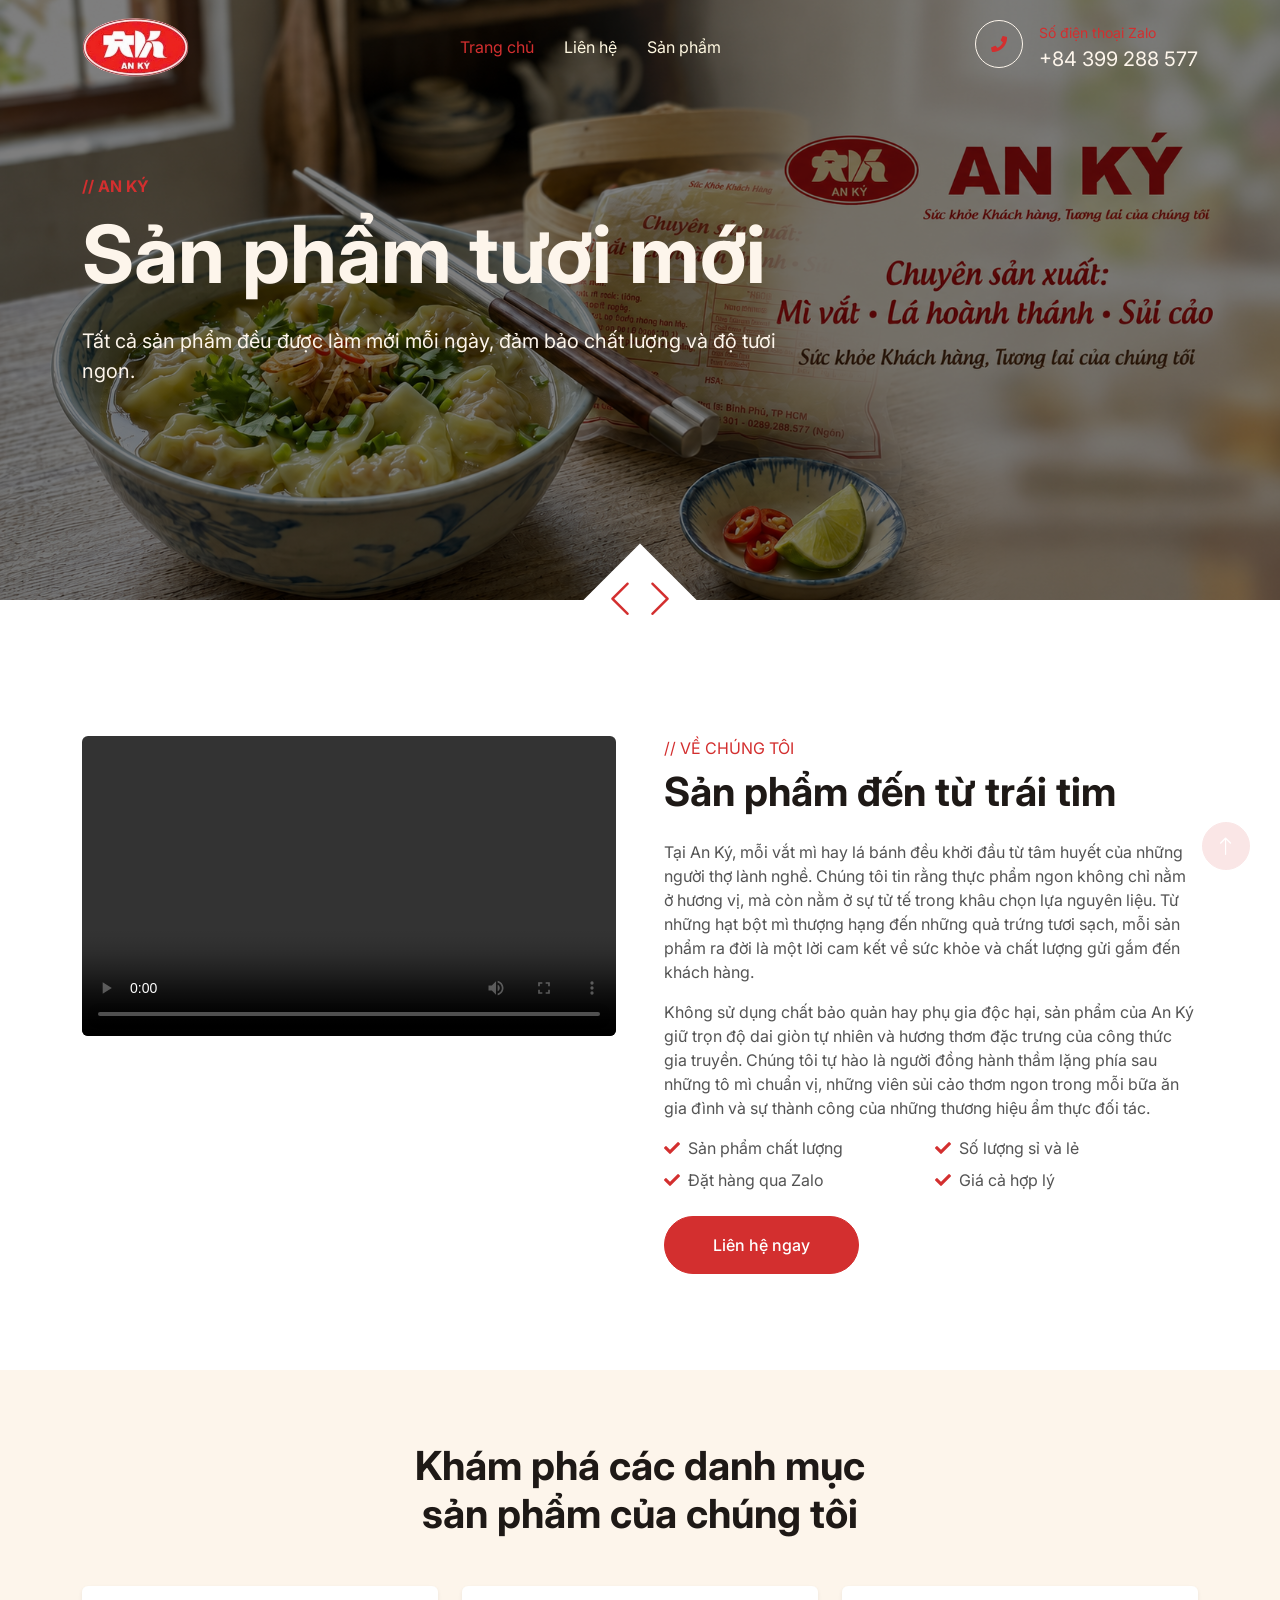
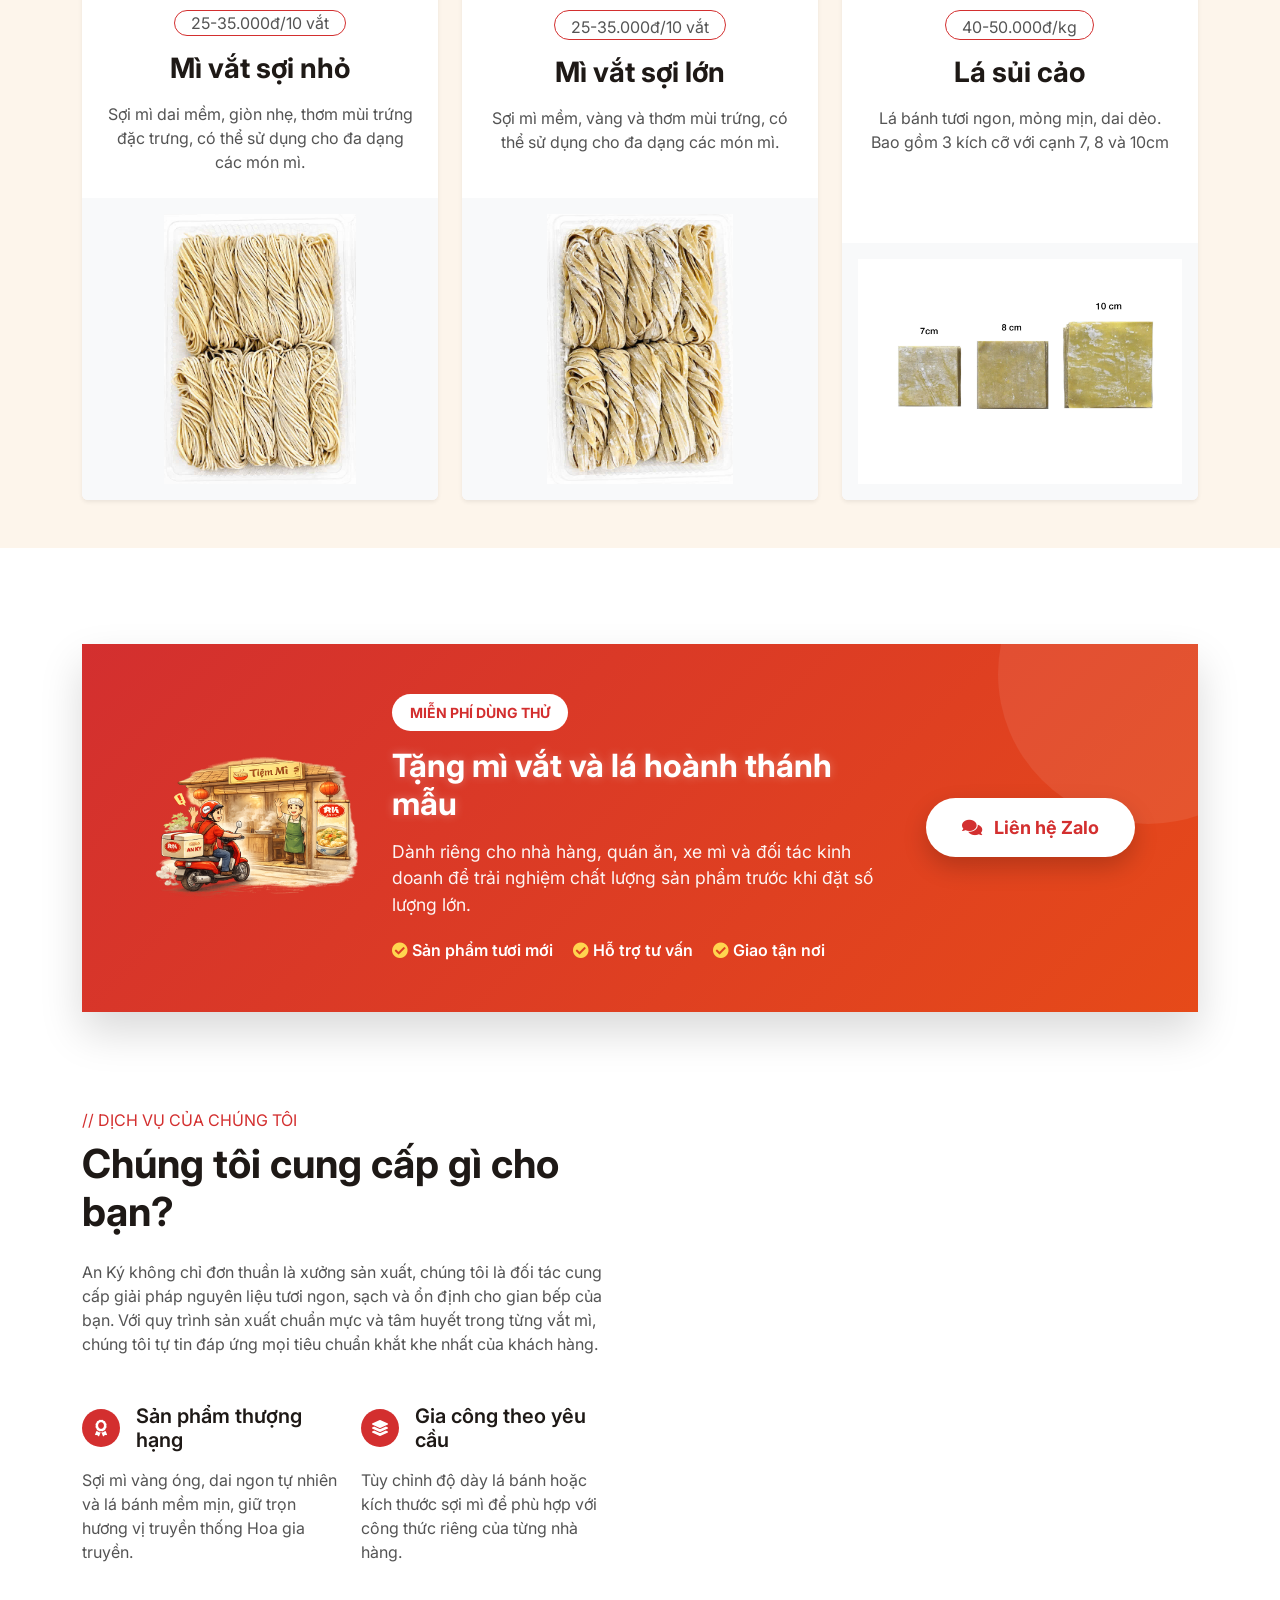
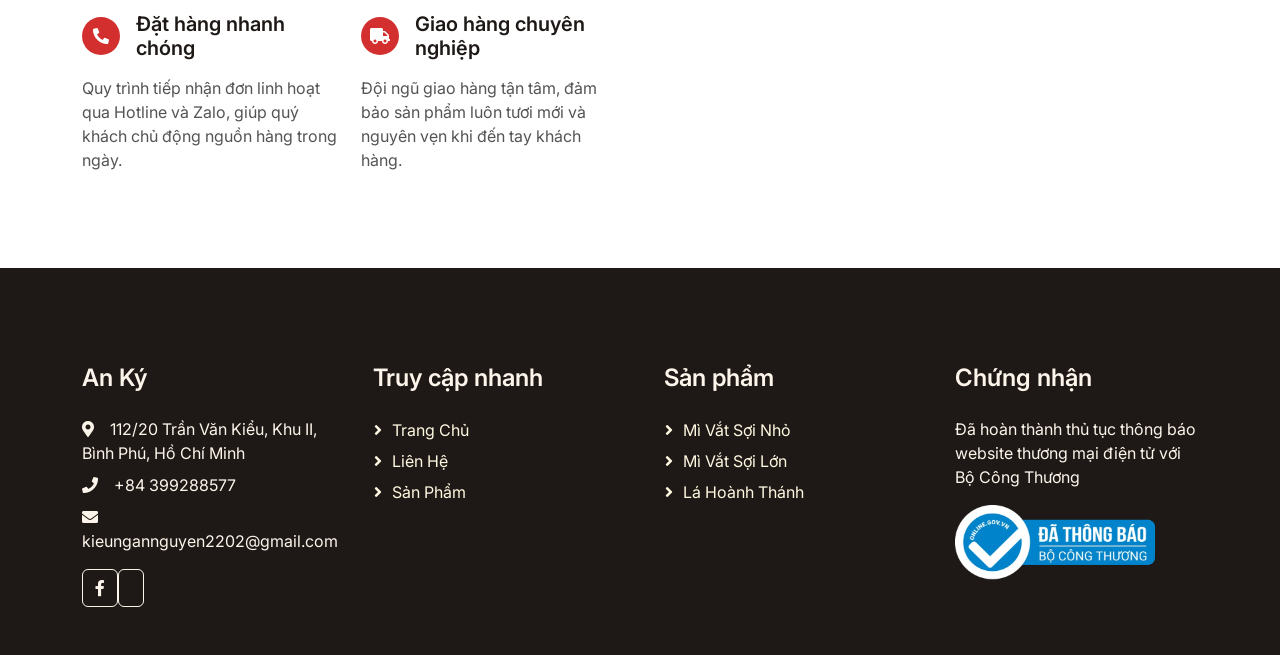
==== index.html @ c3534030 "Change products imgs, add shipping video" ====
<!DOCTYPE html>
<html lang="en">

<head>
    <meta charset="utf-8">
    <title> Mì tươi An Ký</title>
    <meta http-equiv="Cache-Control" content="no-cache, no-store, must-revalidate" />
    <meta http-equiv="Pragma" content="no-cache" />
    <meta http-equiv="Expires" content="0" />
    <meta content="width=device-width, initial-scale=1.0" name="viewport">
    <meta content="mì vắt, hoành thánh, sủi cảo, An Ký" name="keywords">
    <meta content="An Ký chuyên sản xuất mì vắt và vỏ bánh truyền thống chất lượng" name="description">
    <link rel="icon" type="image/png" href="img/brand_logo.png">
    <link href="img/favicon.ico" rel="icon">

    <link rel="preconnect" href="https://fonts.googleapis.com">
    <link rel="preconnect" href="https://fonts.gstatic.com" crossorigin>
    <link href="https://fonts.googleapis.com/css2?family=Inter:wght@300;400;500;600;700;800&display=swap" rel="stylesheet">

    <link href="https://cdnjs.cloudflare.com/ajax/libs/font-awesome/5.10.0/css/all.min.css" rel="stylesheet">
    <link href="https://cdn.jsdelivr.net/npm/bootstrap-icons@1.4.1/font/bootstrap-icons.css" rel="stylesheet">

    <link href="lib/animate/animate.min.css" rel="stylesheet">
    <link href="lib/owlcarousel/assets/owl.carousel.min.css" rel="stylesheet">

    <link href="css/bootstrap.min.css" rel="stylesheet">

    <link href="css/style.css" rel="stylesheet">

    <script src="lib/easing/easing.min.js"></script>
    <script src="lib/wow/wow.min.js"></script>
    <script src="lib/owlcarousel/owl.carousel.min.js"></script>
    <script src="lib/counterup/counterup.min.js"></script>
    <script src="lib/counterup/waypoints.min.js"></script>
    <script src="js/main.js"></script>
</head>



<body>
    <!-- Spinner Start -->
    <div id="spinner" class="show bg-white position-fixed translate-middle w-100 vh-100 top-50 start-50 d-flex align-items-center justify-content-center">
        <div class="spinner-grow text-primary" role="status"></div>
    </div>
    <!-- Spinner End -->


    <!-- Navbar Start -->
    <nav class="navbar navbar-expand-lg navbar-dark fixed-top py-lg-0 px-lg-5 wow fadeIn" data-wow-delay="0.1s">
        <div class="container">
            <a href="index.html" class="navbar-brand ms-4 ms-lg-0">
                <img src="img/brand_logo.png" alt="An Ký" height="60">
            </a>
            <button type="button" class="navbar-toggler me-4" data-bs-toggle="collapse" data-bs-target="#navbarCollapse">
                <span class="navbar-toggler-icon"></span>
            </button>
            <div class="collapse navbar-collapse" id="navbarCollapse">
                <div class="navbar-nav mx-auto p-4 p-lg-0">
                    <a href="index.html" class="nav-item nav-link active">Trang chủ</a>
                    <a href="about.html" class="nav-item nav-link">Liên hệ</a>
                    <a href="product.html" class="nav-item nav-link">Sản phẩm</a>
                </div>
                <div class=" d-none d-lg-flex">
                    <div class="flex-shrink-0 btn-lg-square border border-light rounded-circle">
                        <i class="fa fa-phone text-primary"></i>
                    </div>
                    <div class="ps-3">
                        <small class="text-primary mb-0">Số điện thoại Zalo</small>
                        <p class="text-light fs-5 mb-0">+84 399 288 577</p>
                    </div>
                </div>
            </div>
        </div>
    </nav>
    <!-- Navbar End -->


    <!-- Carousel Start -->
    <div class="container-fluid p-0 pb-5 wow fadeIn" data-wow-delay="0.1s">
        <div class="owl-carousel header-carousel position-relative">
            <div class="owl-carousel-item position-relative">
                <img class="img-fluid" src="img/banner_0.png" alt="">
                <div class="owl-carousel-inner">
                    <div class="container">
                        <div class="row justify-content-start">
                            <div class="col-lg-8">
                                <p class="text-primary text-uppercase fw-bold mb-2">// An Ký</p>
                                <h1 class="display-1 text-light mb-4 animated slideInDown">Sản phẩm tươi mới</h1>
                                <p class="text-light fs-5 mb-4 pb-3">Tất cả sản phẩm đều được làm mới mỗi ngày, đảm bảo chất lượng và độ tươi ngon.</p>
                            </div>
                        </div>
                    </div>
                </div>
            </div>
            <div class="owl-carousel-item position-relative">
                <img class="img-fluid" src="img/banner_1.png" alt="">
                <div class="owl-carousel-inner">
                    <div class="container">
                        <div class="row justify-content-start">
                            <div class="col-lg-8">
                                <p class="text-primary text-uppercase fw-bold mb-2">// An Ký</p>
                                <h1 class="display-1 text-light mb-4 animated slideInDown">Chất lượng đảm bảo</h1>
                                <p class="text-light fs-5 mb-4 pb-3">Từng nguyên liệu được chọn lọc thủ công, có nguồn gốc rõ ràng và đảm bảo an toàn vệ sinh.</p>
                            </div>
                        </div>
                    </div>
                </div>
            </div>
            <div class="owl-carousel-item position-relative">
                <img class="img-fluid" src="img/dumpling_3.png" alt="">
                <div class="owl-carousel-inner">
                    <div class="container">
                        <div class="row justify-content-start">
                            <div class="col-lg-8">
                                <p class="text-primary text-uppercase fw-bold mb-2">// An Ký</p>
                                <h1 class="display-1 text-light mb-4 animated slideInDown">Thành phẩm ngon</h1>
                                <p class="text-light fs-5 mb-4 pb-3">Lá hoành thánh mỏng mịn, sợi mì dai dẻo, thích hợp cho các món dimsum và đa dạng các món ăn khác.</p>
                            </div>
                        </div>
                    </div>
                </div>
            </div>

        </div>
    </div>
    <!-- Carousel End -->

    <!-- About Start -->
    <div class="container-xxl py-5">
        <div class="container">
            <div class="row g-5">
                <div class="col-lg-6 wow fadeInUp" data-wow-delay="0.1s">
                    <div class="position-relative w-100 text-center">
                        <video id="aboutVideo" class="rounded w-100" controls autoplay loop playsinline>
                            <source src="img/Final AnKy.mp4" type="video/mp4">
                            Trình duyệt của bạn không hỗ trợ video.
                        </video>
                    </div>
                </div>

                <div class="col-lg-6 wow fadeInUp " data-wow-delay="0.5s ">
                    <div class="h-100 ">
                        <p class="text-primary text-uppercase mb-2 ">// Về chúng tôi</p>
                        <h1 class="display-6 mb-4 ">Sản phẩm đến từ trái tim</h1>
                        <p>Tại An Ký, mỗi vắt mì hay lá bánh đều khởi đầu từ tâm huyết của những người thợ lành nghề. Chúng tôi tin rằng thực phẩm ngon không chỉ nằm ở hương vị, mà còn nằm ở sự tử tế trong khâu chọn lựa nguyên liệu. Từ những hạt bột mì thượng
                            hạng đến những quả trứng tươi sạch, mỗi sản phẩm ra đời là một lời cam kết về sức khỏe và chất lượng gửi gắm đến khách hàng.</p>

                        <p>Không sử dụng chất bảo quản hay phụ gia độc hại, sản phẩm của An Ký giữ trọn độ dai giòn tự nhiên và hương thơm đặc trưng của công thức gia truyền. Chúng tôi tự hào là người đồng hành thầm lặng phía sau những tô mì chuẩn vị, những
                            viên sủi cảo thơm ngon trong mỗi bữa ăn gia đình và sự thành công của những thương hiệu ẩm thực đối tác.</p>

                        <div class="row g-2 mb-4 ">
                            <div class="col-sm-6 ">
                                <i class="fa fa-check text-primary me-2 "></i>Sản phẩm chất lượng
                            </div>
                            <div class="col-sm-6 ">
                                <i class="fa fa-check text-primary me-2 "></i>Số lượng sỉ và lẻ
                            </div>
                            <div class="col-sm-6 ">
                                <i class="fa fa-check text-primary me-2 "></i>Đặt hàng qua Zalo
                            </div>
                            <div class="col-sm-6 ">
                                <i class="fa fa-check text-primary me-2 "></i>Giá cả hợp lý
                            </div>
                        </div>

                        <a class="btn btn-primary rounded-pill py-3 px-5 " href="about.html">Liên hệ ngay</a>
                    </div>
                </div>
            </div>
        </div>
    </div>
    <!-- About End -->

    <!-- Product Start -->
    <div class="container-xxl bg-light my-5 py-5 pt-0 ">
        <div class="container ">
            <div class="text-center mx-auto mb-5 wow fadeInUp " data-wow-delay="0.1s " style="max-width: 500px; ">
                <br><br><br>
                <h1 class="display-6 mb-4 ">Khám phá các danh mục sản phẩm của chúng tôi</h1>
            </div>

            <div class="row g-4 justify-content-center ">
                <div class="col-lg-4 col-md-6 wow fadeInUp " data-wow-delay="0.1s ">
                    <div class="product-item d-flex flex-column bg-white rounded overflow-hidden h-100 shadow-sm ">
                        <div class="text-center p-4 ">
                            <div class="d-inline-block border border-primary rounded-pill px-3 mb-3 ">25-35.000đ/10 vắt</div>
                            <h3 class="mb-3 ">Mì vắt sợi nhỏ</h3>
                            <span>Sợi mì dai mềm, giòn nhẹ, thơm mùi trứng đặc trưng, có thể sử dụng cho đa dạng các món mì.</span>
                        </div>
                        <div class="position-relative mt-auto ">
                            <img class="img-fluid " src="img/noodle_4.png" alt="Mì vắt sợi nhỏ An Kỳ ">
                            <div class="product-overlay ">
                                <a class="btn btn-lg-square btn-outline-light rounded-circle " href="#" data-bs-toggle="modal" data-bs-target="#productModal0"><i class="fa fa-eye text-primary"></i></a>
                            </div>
                        </div>
                    </div>
                </div>

                <div class="col-lg-4 col-md-6 wow fadeInUp " data-wow-delay="0.3s ">
                    <div class="product-item d-flex flex-column bg-white rounded overflow-hidden h-100 shadow-sm ">
                        <div class="text-center p-4 ">
                            <div class="d-inline-block border border-primary rounded-pill pt-1 px-3 mb-3 ">25-35.000đ/10 vắt</div>
                            <h3 class="mb-3 ">Mì vắt sợi lớn</h3>
                            <span>Sợi mì mềm, vàng và thơm mùi trứng, có thể sử dụng cho đa dạng các món mì.</span>
                        </div>
                        <div class="position-relative mt-auto ">
                            <img class="img-fluid " src="img/noodle_5.png" alt="Mì vắt sợi lớn An Kỳ ">
                            <div class="product-overlay ">
                                <a class="btn btn-lg-square btn-outline-light rounded-circle " href="#" data-bs-toggle="modal" data-bs-target="#productModal1"><i class="fa fa-eye text-primary"></i></a>
                            </div>
                        </div>
                    </div>
                </div>

                <div class="col-lg-4 col-md-6 wow fadeInUp " data-wow-delay="0.5s ">
                    <div class="product-item d-flex flex-column bg-white rounded overflow-hidden h-100 shadow-sm ">
                        <div class="text-center p-4 ">
                            <div class="d-inline-block border border-primary rounded-pill pt-1 px-3 mb-3 ">40-50.000đ/kg</div>
                            <h3 class="mb-3 ">Lá sủi cảo</h3>
                            <span>Lá bánh tươi ngon, mỏng mịn, dai dẻo. Bao gồm 3 kích cỡ với cạnh 7, 8 và 10cm</span>
                        </div>
                        <div class="position-relative mt-auto ">
                            <img class="img-fluid " src="img/product_dumpling_4.jpg " alt="Lá sủi cảo An Kỳ ">
                            <div class="product-overlay ">
                                <a class="btn btn-lg-square btn-outline-light rounded-circle " href="#" data-bs-toggle="modal" data-bs-target="#productModal2"><i class="fa fa-eye text-primary"></i></a>
                            </div>
                        </div>
                    </div>
                </div>
            </div>
        </div>
    </div>
    <!-- Product End -->


    <!-- CTA Start -->
    <div class="container-xxl py-5">
        <div class="container">
            <div class="cta-section wow fadeInUp" data-wow-delay="0.1s">

                <div class="row align-items-center">

                    <div class="col-lg-3 text-center">
                        <img src="img/CTA_0.png" alt="Hoành thánh An Ký" class="cta-img">
                    </div>

                    <div class="col-lg-6 text-center text-lg-start">

                        <span class="cta-badge">
                        MIỄN PHÍ DÙNG THỬ
                    </span>

                        <h2 class="cta-title mt-3">
                            Tặng mì vắt và lá hoành thánh mẫu
                        </h2>

                        <p class="cta-text">
                            Dành riêng cho nhà hàng, quán ăn, xe mì và đối tác kinh doanh để trải nghiệm chất lượng sản phẩm trước khi đặt số lượng lớn.
                        </p>

                        <div class="cta-features">
                            <span><i class="fa fa-check-circle"></i> Sản phẩm tươi mới</span>
                            <span><i class="fa fa-check-circle"></i> Hỗ trợ tư vấn</span>
                            <span><i class="fa fa-check-circle"></i> Giao tận nơi</span>
                        </div>

                    </div>

                    <div class="col-lg-3 text-center mt-4 mt-lg-0">
                        <a href="https://zalo.me/84399288577" class="btn cta-btn">
                            <i class="fa fa-comments me-2"></i> Liên hệ Zalo
                        </a>
                    </div>

                </div>

            </div>
        </div>
    </div>
    <!-- CTA End -->


    <!-- Service Start -->
    <div class="container-xxl py-5 ">
        <div class="container ">
            <div class="row g-5 ">
                <div class="col-lg-6 wow fadeInUp " data-wow-delay="0.1s ">
                    <p class="text-primary text-uppercase mb-2 ">// Dịch vụ của chúng tôi</p>
                    <h1 class="display-6 mb-4 ">Chúng tôi cung cấp gì cho bạn?</h1>
                    <p class="mb-5 ">
                        An Ký không chỉ đơn thuần là xưởng sản xuất, chúng tôi là đối tác cung cấp giải pháp nguyên liệu tươi ngon, sạch và ổn định cho gian bếp của bạn. Với quy trình sản xuất chuẩn mực và tâm huyết trong từng vắt mì, chúng tôi tự tin đáp ứng mọi tiêu chuẩn
                        khắt khe nhất của khách hàng.
                    </p>
                    <div class="row gy-5 gx-4 ">
                        <div class="col-sm-6 wow fadeIn " data-wow-delay="0.1s ">
                            <div class="d-flex align-items-center mb-3 ">
                                <div class="flex-shrink-0 btn-square bg-primary rounded-circle me-3 ">
                                    <i class="fa fa-award text-white "></i>
                                </div>
                                <h5 class="mb-0 ">Sản phẩm thượng hạng</h5>
                            </div>
                            <span>Sợi mì vàng óng, dai ngon tự nhiên và lá bánh mềm mịn, giữ trọn hương vị truyền thống Hoa gia truyền.</span>
                        </div>

                        <div class="col-sm-6 wow fadeIn " data-wow-delay="0.2s ">
                            <div class="d-flex align-items-center mb-3 ">
                                <div class="flex-shrink-0 btn-square bg-primary rounded-circle me-3 ">
                                    <i class="fa fa-layer-group text-white "></i>
                                </div>
                                <h5 class="mb-0 ">Gia công theo yêu cầu</h5>
                            </div>
                            <span>Tùy chỉnh độ dày lá bánh hoặc kích thước sợi mì để phù hợp với công thức riêng của từng nhà hàng.</span>
                        </div>

                        <div class="col-sm-6 wow fadeIn " data-wow-delay="0.3s ">
                            <div class="d-flex align-items-center mb-3 ">
                                <div class="flex-shrink-0 btn-square bg-primary rounded-circle me-3 ">
                                    <i class="fa fa-phone-alt text-white "></i>
                                </div>
                                <h5 class="mb-0 ">Đặt hàng nhanh chóng</h5>
                            </div>
                            <span>Quy trình tiếp nhận đơn linh hoạt qua Hotline và Zalo, giúp quý khách chủ động nguồn hàng trong ngày.</span>
                        </div>

                        <div class="col-sm-6 wow fadeIn " data-wow-delay="0.4s ">
                            <div class="d-flex align-items-center mb-3 ">
                                <div class="flex-shrink-0 btn-square bg-primary rounded-circle me-3 ">
                                    <i class="fa fa-truck text-white "></i>
                                </div>
                                <h5 class="mb-0 ">Giao hàng chuyên nghiệp</h5>
                            </div>
                            <span>Đội ngũ giao hàng tận tâm, đảm bảo sản phẩm luôn tươi mới và nguyên vẹn khi đến tay khách hàng.</span>
                        </div>
                    </div>
                </div>
                <div class="col-lg-6 wow fadeInUp " data-wow-delay="0.5s ">
                    <div class="row position-relative ">
                        <div class="col-12 ">
                            <video class="service-video img-fluid rounded w-100" muted loop playsinline autoplay>
                                <source src="img/Shipping.mp4" type="video/mp4">
                                Trình duyệt của bạn không hỗ trợ video.
                            </video>
                        </div>
                    </div>
                </div>
            </div>
        </div>
    </div>
    <!-- Service End -->


    <!-- Footer Start -->
    <div class="container-fluid bg-dark text-light footer mt-5 pt-5 wow fadeIn " data-wow-delay="0.1s ">
        <div class="container py-5 ">
            <div class="row g-5 ">
                <div class="col-lg-3 col-md-6 ">
                    <h4 class="text-light mb-4 ">An Ký</h4>
                    <p class="mb-2 "><i class="fa fa-map-marker-alt me-3 "></i>112/20 Trần Văn Kiểu, Khu II, Bình Phú, Hồ Chí Minh</p>
                    <p class="mb-2 "><i class="fa fa-phone me-3 "></i>+84 399288577</p>
                    <p class="mb-2 "><i class="fa fa-envelope me-3 "></i>kieungannguyen2202@gmail.com</p>
                    <div class="d-flex pt-2 ">
                        <a class="btn btn-outline-light btn-social " href="https://www.facebook.com/profile.php?id=61589121127930"><i class="fab fa-facebook-f "></i></a>
                        <a class="btn btn-outline-light btn-social " href=" "><i class="fab fa-zalo "></i></a>
                    </div>
                </div>
                <div class="col-lg-3 col-md-6 ">
                    <h4 class="text-light mb-4 ">Truy cập nhanh</h4>
                    <a class="btn btn-link " href="index.html ">Trang chủ</a>
                    <a class="btn btn-link " href="about.html ">Liên hệ</a>
                    <a class="btn btn-link " href="product.html ">Sản phẩm</a>
                </div>
                <div class="col-lg-3 col-md-6 ">
                    <h4 class="text-light mb-4 ">Sản phẩm</h4>
                    <a class="btn btn-link " href="product.html ">Mì vắt sợi nhỏ</a>
                    <a class="btn btn-link " href="product.html ">Mì vắt sợi lớn</a>
                    <a class="btn btn-link " href="product.html ">Lá hoành thánh</a>
                </div>
                <div class="col-lg-3 col-md-6 ">
                    <h4 class="text-light mb-4 ">Chứng nhận</h4>
                    <p>Đã hoàn thành thủ tục thông báo website thương mại điện tử với Bộ Công Thương</p>
                    <img src="img/logo-da-thong-bao-bo-cong-thuong.webp" alt="Đã thông báo Bộ Công Thương" style="max-width: 200px; width: 100%; height: auto;">
                </div>
            </div>
        </div>
    </div>
    <!-- Footer End -->

    <!-- Back to Top -->
    <a href="# " class="btn btn-lg btn-primary btn-lg-square rounded-circle back-to-top "><i class="bi bi-arrow-up "></i></a>


    <!-- JavaScript Libraries -->
    <script src="https://code.jquery.com/jquery-3.4.1.min.js "></script>
    <script src="https://cdn.jsdelivr.net/npm/bootstrap@5.0.0/dist/js/bootstrap.bundle.min.js "></script>
    <script src="lib/easing/easing.min.js "></script>
    <script src="lib/wow/wow.min.js "></script>
    <script src="lib/owlcarousel/owl.carousel.min.js "></script>
    <script src="lib/counterup/counterup.min.js "></script>
    <script src="lib/counterup/waypoints.min.js "></script>

    <!-- Template Javascript -->
    <script src="js/main.js "></script>

    <!-- Product Modals -->
    <div class="modal fade product-modal" id="productModal0" tabindex="-1" aria-hidden="true">
        <div class="modal-dialog modal-lg modal-dialog-centered">
            <div class="modal-content">
                <div class="modal-header">
                    <h5 class="modal-title">Mì vắt sợi nhỏ</h5>
                    <button type="button" class="btn-close" data-bs-dismiss="modal" aria-label="Close"></button>
                </div>
                <div class="modal-body p-0">
                    <div class="modal-product-layout">
                        <div class="modal-image-col">
                            <div id="carousel0" class="carousel slide product-carousel" data-bs-ride="carousel" data-bs-interval="3000">
                                <div class="carousel-indicators">
                                    <button type="button" data-bs-target="#carousel0" data-bs-slide-to="0" class="active"></button>
                                    <button type="button" data-bs-target="#carousel0" data-bs-slide-to="1"></button>
                                    <button type="button" data-bs-target="#carousel0" data-bs-slide-to="2"></button>
                                </div>
                                <div class="carousel-inner">
                                    <div class="carousel-item active">
                                        <img src="img/noodle_4.png" alt="Mì vắt sợi nhỏ 1">
                                    </div>
                                    <div class="carousel-item">
                                        <img src="img/product_noodle_2.png" alt="Mì vắt sợi nhỏ 2">
                                    </div>
                                    <div class="carousel-item">
                                        <img src="img/product_noodle_1.jpg" alt="Mì vắt sợi nhỏ 3">
                                    </div>
                                </div>
                                <button class="carousel-control-prev" type="button" data-bs-target="#carousel0" data-bs-slide="prev">
                                    <span class="carousel-control-prev-icon"></span>
                                </button>
                                <button class="carousel-control-next" type="button" data-bs-target="#carousel0" data-bs-slide="next">
                                    <span class="carousel-control-next-icon"></span>
                                </button>
                            </div>
                        </div>
                        <div class="modal-info-col">
                            <div class="product-info">
                                <div class="price">25 - 35.000đ / 10 vắt</div>
                                <p class="description">Sợi mì dai mềm, dai giòn nhẹ, thơm mùi trứng đặc trưng, có thể sử dụng cho đa dạng các món mì.</p>
                                <p class="description">Sản phẩm được làm mới mỗi ngày, đảm bảo chất lượng và độ tươi ngon tốt nhất.</p>
                                <div class="allergen-note">
                                    <span class="egg-icon">🥚</span>
                                    <span>Lưu ý: Sản phẩm có chứa trứng</span>
                                </div>

                                <div class="usage-info">
                                    <div class="usage-row">
                                        <i class="fa fa-fire"></i>
                                        <span><strong>Cách dùng:</strong> Luộc nước sôi 100°C trong vòng 60 giây</span>
                                    </div>
                                    <div class="usage-row">
                                        <i class="fa fa-snowflake"></i>
                                        <span><strong>Bảo quản:</strong> Ngoài trời 2 ngày kể từ ngày sản xuất | Ngăn mát 4 ngày | Lâu hơn thì cấp đông</span>
                                    </div>
                                </div>

                                <a href="#" class="btn-cta">Liên hệ đặt hàng</a>
                            </div>
                        </div>
                    </div>
                </div>
            </div>
        </div>
    </div>

    <div class="modal fade product-modal" id="productModal1" tabindex="-1" aria-hidden="true">
        <div class="modal-dialog modal-lg modal-dialog-centered">
            <div class="modal-content">
                <div class="modal-header">
                    <h5 class="modal-title">Mì vắt sợi lớn</h5>
                    <button type="button" class="btn-close" data-bs-dismiss="modal" aria-label="Close"></button>
                </div>
                <div class="modal-body p-0">
                    <div class="modal-product-layout">
                        <div class="modal-image-col">
                            <div id="carousel1" class="carousel slide product-carousel" data-bs-ride="carousel" data-bs-interval="3000">
                                <div class="carousel-indicators">
                                    <button type="button" data-bs-target="#carousel1" data-bs-slide-to="0" class="active"></button>
                                    <button type="button" data-bs-target="#carousel1" data-bs-slide-to="1"></button>
                                    <button type="button" data-bs-target="#carousel1" data-bs-slide-to="2"></button>
                                </div>
                                <div class="carousel-inner">
                                    <div class="carousel-item active">
                                        <img src="img/noodle_5.png" alt="Mì vắt sợi lớn 1">
                                    </div>
                                    <div class="carousel-item">
                                        <img src="img/product_noodle_3.png" alt="Mì vắt sợi lớn 2">
                                    </div>
                                    <div class="carousel-item">
                                        <img src="img/product_noodle_4.jpg" alt="Mì vắt sợi lớn 3">
                                    </div>
                                </div>
                                <button class="carousel-control-prev" type="button" data-bs-target="#carousel1" data-bs-slide="prev">
                                    <span class="carousel-control-prev-icon"></span>
                                </button>
                                <button class="carousel-control-next" type="button" data-bs-target="#carousel1" data-bs-slide="next">
                                    <span class="carousel-control-next-icon"></span>
                                </button>
                            </div>
                        </div>
                        <div class="modal-info-col">
                            <div class="product-info">
                                <div class="price">25 - 35.000đ / 10 vắt</div>
                                <p class="description">Sợi mì mềm, vàng và thơm mùi trứng, có thể sử dụng cho đa dạng các món mì. Phù hợp cho các nhà hàng và quán ăn cần mì có sợi to, dai.</p>
                                <div class="allergen-note">
                                    <span class="egg-icon">🥚</span>
                                    <span>Lưu ý: Sản phẩm có chứa trứng</span>
                                </div>

                                <div class="usage-info">
                                    <div class="usage-row">
                                        <i class="fa fa-fire"></i>
                                        <span><strong>Cách dùng:</strong> Luộc nước sôi 100°C trong vòng 60 giây</span>
                                    </div>
                                    <div class="usage-row">
                                        <i class="fa fa-snowflake"></i>
                                        <span><strong>Bảo quản:</strong> Ngoài trời 2 ngày kể từ ngày sản xuất | Ngăn mát 4 ngày | Lâu hơn thì cấp đông</span>
                                    </div>
                                </div>

                                <a href="#" class="btn-cta">Liên hệ đặt hàng</a>
                            </div>
                        </div>
                    </div>
                </div>
            </div>
        </div>
    </div>

    <div class="modal fade product-modal" id="productModal2" tabindex="-1" aria-hidden="true">
        <div class="modal-dialog modal-lg modal-dialog-centered">
            <div class="modal-content">
                <div class="modal-header">
                    <h5 class="modal-title">Lá sủi cảo</h5>
                    <button type="button" class="btn-close" data-bs-dismiss="modal" aria-label="Close"></button>
                </div>
                <div class="modal-body p-0">
                    <div class="modal-product-layout">
                        <div class="modal-image-col">
                            <div id="carousel2" class="carousel slide product-carousel" data-bs-ride="carousel" data-bs-interval="3000">
                                <div class="carousel-indicators">
                                    <button type="button" data-bs-target="#carousel2" data-bs-slide-to="0" class="active"></button>
                                    <button type="button" data-bs-target="#carousel2" data-bs-slide-to="1"></button>
                                    <button type="button" data-bs-target="#carousel2" data-bs-slide-to="2"></button>
                                </div>
                                <div class="carousel-inner">
                                    <div class="carousel-item active">
                                        <img src="img/product_dumpling_0.jpg" alt="Lá sủi cảo 1">
                                    </div>
                                    <div class="carousel-item">
                                        <img src="img/product_dumpling_1.jpg" alt="Lá sủi cảo 2">
                                    </div>
                                    <div class="carousel-item">
                                        <img src="img/product_dumpling_4.jpg" alt="Lá sủi cảo 3">
                                    </div>
                                </div>
                                <button class="carousel-control-prev" type="button" data-bs-target="#carousel2" data-bs-slide="prev">
                                    <span class="carousel-control-prev-icon"></span>
                                </button>
                                <button class="carousel-control-next" type="button" data-bs-target="#carousel2" data-bs-slide="next">
                                    <span class="carousel-control-next-icon"></span>
                                </button>
                            </div>
                        </div>
                        <div class="modal-info-col">
                            <div class="product-info">
                                <div class="price">40 - 50.000đ / kg</div>
                                <p class="description">Lá bánh tươi ngon, mỏng mịn, dai dẻo. Bao gồm 3 kích cỡ với cạnh 7, 8 và 10cm. Phù hợp cho các món dimsum, há cảo, sủi cảo.</p>
                                <div class="allergen-note">
                                    <span class="egg-icon">🥚</span>
                                    <span>Lưu ý: Sản phẩm có chứa trứng</span>
                                </div>

                                <div class="usage-info">
                                    <div class="usage-row">
                                        <i class="fa fa-fire"></i>
                                        <span><strong>Cách dùng:</strong> Luộc nước sôi 100°C trong vòng 60 giây</span>
                                    </div>
                                    <div class="usage-row">
                                        <i class="fa fa-snowflake"></i>
                                        <span><strong>Bảo quản:</strong> Ngoài trời 2 ngày kể từ ngày sản xuất | Ngăn mát 4 ngày | Lâu hơn thì cấp đông</span>
                                    </div>
                                </div>

                                <a href="#" class="btn-cta">Liên hệ đặt hàng</a>
                            </div>
                        </div>
                    </div>
                </div>
            </div>
        </div>
    </div>
</body>

</html>
---- css/style.css ----
:root {
    --primary: #D32F2F;
    --secondary: #5D4037;
    --light: #FFF8E1;
    --dark: #1E1916;
    --accent: #FFB300;
}

body {
    font-family: 'Inter', sans-serif;
}

h1,
h2,
h3,
h4,
h5,
h6 {
    font-family: 'Inter', sans-serif;
}

.text-primary {
    color: var(--primary) !important;
}

.bg-primary {
    background-color: var(--primary) !important;
}

.border-primary {
    border-color: var(--primary) !important;
}

.text-accent {
    color: var(--accent) !important;
}

.bg-accent {
    background-color: var(--accent) !important;
}

.fact-item i {
    color: var(--primary);
}

.product-item h3,
.product-item h4 {
    color: var(--dark);
}


/*** Responsive Images ***/

.navbar-brand img {
    height: 60px;
    width: auto;
}

@media (max-width: 768px) {
    .navbar-brand img {
        height: 45px;
    }
}

@media (max-width: 576px) {
    .navbar-brand img {
        height: 35px;
    }
}

.header-carousel .owl-carousel-item img,
.owl-carousel-item img {
    width: 100%;
    height: 600px;
    object-fit: cover;
}

@media (max-width: 768px) {
    .header-carousel .owl-carousel-item {
        min-height: 400px;
    }
}

@media (min-width: 769px) and (max-width: 1200px) {
    .header-carousel .owl-carousel-item {
        min-height: 500px;
    }
}

@media (min-width: 1201px) {
    .header-carousel .owl-carousel-item {
        min-height: 600px;
    }
}

.img-twice img {
    width: 100%;
    height: auto;
    object-fit: cover;
}

@media (max-width: 768px) {
    .img-twice .col-6 {
        margin-bottom: 15px;
    }
}

video {
    object-fit: cover;
}

.product-item .img-fluid {
    width: 100%;
    max-height: 8cm;
    height: auto;
    object-fit: contain;
    background: #f8f9fa;
    padding: 1rem;
}

@media (max-width: 576px) {
    .product-item .img-fluid {
        height: auto;
        padding: 0.5rem;
    }
}

.product-item .product-overlay img {
    width: 100%;
    height: 100%;
    object-fit: cover;
}

.service-img img,
.about-img img {
    width: 100%;
    height: auto;
    object-fit: cover;
    border-radius: 6px;
}

.footer .row.g-2 img {
    width: 100%;
    height: 80px;
    object-fit: cover;
}

@media (max-width: 576px) {
    .footer .row.g-2 img {
        height: 60px;
    }
}

.team-item .img-fluid {
    width: 100%;
    height: 300px;
    object-fit: cover;
}

@media (max-width: 768px) {
    .team-item .img-fluid {
        height: 250px;
    }
}

@media (max-width: 576px) {
    .team-item .img-fluid {
        height: 200px;
    }
}

h4,
h5,
h6,
.h4,
.h5,
.h6 {
    font-weight: 600 !important;
}

.py-6 {
    padding-top: 6rem;
    padding-bottom: 6rem;
}

.my-6 {
    margin-top: 6rem;
    margin-bottom: 6rem;
}

.back-to-top {
    position: fixed;
    display: none;
    right: 30px;
    bottom: 30px;
    z-index: 99;
}


/*** Spinner ***/

#spinner {
    opacity: 0;
    visibility: hidden;
    transition: opacity .5s ease-out, visibility 0s linear .5s;
    z-index: 99999;
}

#spinner.show {
    transition: opacity .5s ease-out, visibility 0s linear 0s;
    visibility: visible;
    opacity: 1;
}


/*** Button ***/

.btn {
    font-weight: 500;
    transition: .5s;
}

.btn.btn-primary {
    color: #FFFFFF;
    background-color: var(--primary);
    border-color: var(--primary);
}

.btn.btn-primary:hover {
    background-color: var(--secondary);
    border-color: var(--secondary);
}

.btn-square {
    width: 38px;
    height: 38px;
}

.btn-sm-square {
    width: 32px;
    height: 32px;
}

.btn-lg-square {
    width: 48px;
    height: 48px;
}

.btn-square,
.btn-sm-square,
.btn-lg-square {
    padding: 0;
    display: flex;
    align-items: center;
    justify-content: center;
    font-weight: normal;
}


/*** Navbar ***/

.navbar .dropdown-toggle::after {
    border: none;
    content: "\f107";
    font-family: "Font Awesome 5 Free";
    font-weight: 900;
    vertical-align: middle;
    margin-left: 8px;
}

.navbar .navbar-nav .nav-link {
    padding: 35px 15px;
    color: var(--light);
    outline: none;
}

.navbar .navbar-nav .nav-link:hover,
.navbar .navbar-nav .nav-link.active {
    color: var(--primary);
}

.navbar.fixed-top {
    transition: .5s;
}

@media (max-width: 991.98px) {
    .navbar .navbar-nav {
        margin-top: 10px;
        border-top: 1px solid rgba(255, 255, 255, .3);
        background: var(--dark);
    }
    .navbar .navbar-nav .nav-link {
        padding: 10px 0;
    }
}

@media (min-width: 992px) {
    .navbar .nav-item .dropdown-menu {
        display: block;
        visibility: hidden;
        top: 100%;
        transform: rotateX(-75deg);
        transform-origin: 0% 0%;
        transition: .5s;
        opacity: 0;
    }
    .navbar .nav-item:hover .dropdown-menu {
        transform: rotateX(0deg);
        visibility: visible;
        transition: .5s;
        opacity: 1;
    }
}


/*** Header ***/

.header-carousel .owl-carousel-inner {
    position: absolute;
    width: 100%;
    height: 100%;
    top: 0;
    left: 0;
    display: flex;
    align-items: center;
    background: rgba(0, 0, 0, .5);
}

@media (max-width: 768px) {
    .header-carousel .owl-carousel-item {
        position: relative;
        min-height: 600px;
    }
    .header-carousel .owl-carousel-item img {
        position: absolute;
        width: 100%;
        height: 100%;
        object-fit: cover;
    }
    .header-carousel .owl-carousel-item p {
        font-size: 16px !important;
    }
}

.header-carousel .owl-nav {
    position: relative;
    width: 80px;
    height: 80px;
    margin: -40px auto 0 auto;
    display: flex;
    justify-content: center;
    align-items: center;
}

.header-carousel .owl-nav::before {
    position: absolute;
    content: "";
    width: 100%;
    height: 100%;
    top: 0;
    left: 0;
    background: #FFFFFF;
    transform: rotate(45deg);
}

.header-carousel .owl-nav .owl-prev,
.header-carousel .owl-nav .owl-next {
    position: relative;
    font-size: 40px;
    color: var(--primary);
    transition: .5s;
    z-index: 1;
}

.header-carousel .owl-nav .owl-prev:hover,
.header-carousel .owl-nav .owl-next:hover {
    color: var(--dark);
}

.page-header {
    margin-bottom: 6rem;
    background: linear-gradient(rgba(0, 0, 0, .5), rgba(0, 0, 0, .5)), url(../img/banner_1.png) center center no-repeat;
    background-size: cover;
    min-height: 300px;
}

@media (max-width: 768px) {
    .page-header {
        min-height: 200px;
    }
}

.breadcrumb-item+.breadcrumb-item::before {
    color: var(--light);
}


/*** Facts ***/

.fact-item {
    transition: .5s;
}

.fact-item:hover {
    margin-top: -10px;
    background: #FFFFFF !important;
    box-shadow: 0 0 45px rgba(0, 0, 0, .07);
}


/*** About ***/

#aboutVideo {
    width: 100%;
    max-width: 700px;
    aspect-ratio: 16 / 9;
    object-fit: cover;
    display: block;
    margin: 0 auto;
}

.img-twice::before {
    position: absolute;
    content: "";
    width: 60%;
    height: 80%;
    top: 10%;
    left: 20%;
    background: var(--primary);
    border: 25px solid var(--light);
    border-radius: 6px;
    z-index: -1;
}

.service-video {
    max-height: 10cm;
    height: auto;
    object-fit: cover;
    display: block;
}

@media (max-width: 768px) {
    .service-video {
        max-height: 6cm;
    }
}

@media (max-width: 576px) {
    .service-video {
        max-height: 5cm;
    }
}


/*** CTA ***/

.cta-section {
    background: linear-gradient( 135deg, #D32F2F 0%, #E64A19 100%);
    padding: 50px;
    color: white;
    overflow: hidden;
    position: relative;
    box-shadow: 0 20px 40px rgba(0, 0, 0, .15);
}

.cta-section::before {
    content: "";
    position: absolute;
    width: 300px;
    height: 300px;
    background: rgba(255, 255, 255, .08);
    border-radius: 50%;
    top: -120px;
    right: -100px;
}

.cta-img {
    max-width: 360px;
    width: 100%;
    transition: .5s;
    animation: floatFood 4s ease-in-out infinite;
}

.cta-img:hover {
    transform: scale(1.08);
}

.cta-img:hover {
    transform: scale(1.05);
}

@keyframes floatFood {
    0%,
    100% {
        transform: translateY(0);
    }
    50% {
        transform: translateY(-10px);
    }
}

.cta-badge {
    display: inline-block;
    background: #fff;
    color: #D32F2F;
    font-weight: 700;
    padding: 8px 18px;
    border-radius: 999px;
    font-size: 14px;
}

.cta-img {
    max-width: 320px;
    width: 100%;
    height: auto;
    transition: .3s;
}

.cta-img:hover {
    transform: scale(1.05);
}

.cta-title {
    font-weight: 700;
    font-size: 2rem;
    margin-bottom: 15px;
    color: #fff;
    text-shadow: 0 0 10px rgba(255, 255, 255, 0.3);
}

.cta-text {
    font-size: 1.1rem;
    opacity: .95;
}

.cta-features {
    display: flex;
    gap: 20px;
    flex-wrap: wrap;
    margin-top: 20px;
}

.cta-features span {
    font-weight: 600;
}

.cta-features i {
    color: #FFD54F;
}

.cta-btn {
    background: #fff;
    color: #D32F2F;
    font-weight: 700;
    padding: 15px 35px;
    border-radius: 50px;
    font-size: 18px;
    box-shadow: 0 10px 25px rgba(0, 0, 0, .2);
    transition: .3s;
}

.cta-btn:hover {
    transform: translateY(-4px);
    background: #FFF8E1;
    color: #D32F2F;
}

@media (max-width:768px) {
    .cta-section {
        padding: 30px 20px;
        text-align: center;
    }
    .cta-title {
        font-size: 1.6rem;
        color: #000;
        -webkit-text-stroke: 0px rgba(255, 255, 255, 0.9);
        paint-order: stroke fill;
        text-shadow: 0 0 10px rgba(255, 255, 255, 0.5);
    }
    .cta-features {
        justify-content: center;
    }
    .cta-img {
        max-width: 220px;
        margin-bottom: 20px;
    }
}


/*** Product ***/

.product-item {
    transition: .5s;
}

.product-item:hover {
    background: var(--primary) !important;
}

.product-item:hover * {
    color: var(--light);
}

.product-item:hover .border-primary {
    border-color: var(--light) !important;
}

.product-item .product-overlay {
    position: absolute;
    width: 100%;
    height: 0;
    top: 0;
    left: 0;
    display: flex;
    align-items: center;
    justify-content: center;
    background: rgba(0, 0, 0, .5);
    overflow: hidden;
    opacity: 0;
    transition: .5s;
}

.product-item:hover .product-overlay {
    height: 100%;
    opacity: 1;
}


/*** Testimonial ***/

.testimonial-carousel .owl-item .testimonial-item img {
    width: 60px;
    height: 60px;
}

.testimonial-carousel .owl-item .testimonial-item,
.testimonial-carousel .owl-item .testimonial-item * {
    transition: .5s;
}

.testimonial-carousel .owl-item.center .testimonial-item {
    background: var(--primary) !important;
}

.testimonial-carousel .owl-item.center .testimonial-item * {
    color: #FFFFFF !important;
}

.testimonial-carousel .owl-nav {
    margin-top: 30px;
    display: flex;
    justify-content: center;
}

.testimonial-carousel .owl-nav .owl-prev,
.testimonial-carousel .owl-nav .owl-next {
    margin: 0 12px;
    width: 50px;
    height: 50px;
    display: flex;
    align-items: center;
    justify-content: center;
    border-radius: 50px;
    font-size: 22px;
    color: var(--light);
    background: var(--primary);
    transition: .5s;
}

.testimonial-carousel .owl-nav .owl-prev:hover,
.testimonial-carousel .owl-nav .owl-next:hover {
    color: var(--primary);
    background: var(--dark);
}


/*** Footer ***/

.footer .btn.btn-link {
    display: block;
    margin-bottom: 5px;
    padding: 0;
    text-align: left;
    color: var(--light);
    font-weight: normal;
    text-transform: capitalize;
    transition: .3s;
}

.footer .btn.btn-link::before {
    position: relative;
    content: "\f105";
    font-family: "Font Awesome 5 Free";
    font-weight: 900;
    color: var(--light);
    margin-right: 10px;
}

.footer .btn.btn-link:hover {
    color: var(--primary);
    letter-spacing: 1px;
    box-shadow: none;
}

.copyright {
    background: #111111;
}

.copyright a {
    color: var(--primary);
}

.copyright a:hover {
    color: var(--light);
}

.product-modal .modal-content {
    border-radius: 12px;
    overflow: hidden;
    border: none;
}

.product-modal .modal-header {
    background: var(--dark);
    border-bottom: none;
    padding: 1rem 1.5rem;
}

.product-modal .modal-title {
    color: var(--light);
    font-weight: 700;
}

.product-modal .btn-close {
    filter: invert(1);
}

.product-modal .modal-body {
    padding: 0;
}

.modal-product-layout {
    display: flex;
    flex-wrap: wrap;
}

.modal-product-layout .modal-image-col {
    flex: 0 0 50%;
    max-width: 50%;
    background: #f8f9fa;
    display: flex;
    align-items: center;
    justify-content: center;
    padding: 1rem;
}

.modal-product-layout .modal-info-col {
    flex: 0 0 50%;
    max-width: 50%;
    display: flex;
    flex-direction: column;
    justify-content: center;
}

.product-carousel {
    position: relative;
    width: 100%;
}

.product-carousel .carousel-item img {
    width: 100%;
    max-height: 10cm;
    height: auto;
    object-fit: contain;
    background: transparent;
    margin: 0 auto;
    display: block;
}

.product-carousel .carousel-control-prev,
.product-carousel .carousel-control-next {
    width: 40px;
    height: 40px;
    background: var(--primary);
    border-radius: 50%;
    top: 50%;
    transform: translateY(-50%);
    opacity: 1;
}

.product-carousel .carousel-control-prev {
    left: 10px;
}

.product-carousel .carousel-control-next {
    right: 10px;
}

.product-carousel .carousel-indicators {
    bottom: 15px;
}

.product-carousel .carousel-indicators button {
    width: 10px;
    height: 10px;
    border-radius: 50%;
    margin: 0 5px;
    opacity: 0.5;
}

.product-carousel .carousel-indicators button.active {
    opacity: 1;
    background: var(--primary);
}

.product-info {
    padding: 2.5rem;
    background: #fff;
    height: 100%;
}

.product-info .price {
    font-size: 1.5rem;
    font-weight: 700;
    color: var(--primary);
    margin-bottom: 1rem;
}

.product-info .description {
    color: #000;
    line-height: 1.7;
    margin-bottom: 1.5rem;
}

.allergen-note {
    display: flex;
    align-items: flex-start;
    gap: 10px;
    background: #fff8e1;
    border-left: 4px solid #f4c430;
    padding: 12px 16px;
    border-radius: 6px;
    margin-bottom: 1.5rem;
    font-size: 0.95rem;
    color: #000;
}

.allergen-note .egg-icon {
    font-size: 1.4em;
    line-height: 1;
    flex-shrink: 0;
    margin-top: 2px;
}

.usage-info {
    margin-bottom: 1.5rem;
    padding: 1rem;
    background: #f5f5f5;
    border-radius: 8px;
    border-left: 3px solid var(--primary);
}

.usage-row {
    display: flex;
    align-items: flex-start;
    gap: 10px;
    font-size: 0.95rem;
    color: #000;
    margin-bottom: 0.6rem;
}

.usage-row:last-child {
    margin-bottom: 0;
}

.usage-row i {
    color: var(--primary);
    margin-top: 3px;
    flex-shrink: 0;
    width: 16px;
    text-align: center;
}

.product-info .btn-cta {
    background: var(--primary);
    color: #fff;
    padding: 12px 30px;
    border-radius: 50px;
    font-weight: 700;
    text-decoration: none;
    display: inline-block;
    transition: .3s;
}

.product-info .btn-cta:hover {
    background: var(--dark);
    color: #fff;
    transform: translateY(-2px);
}

.modal-backdrop.show {
    opacity: 0.8;
}

@media (max-width: 768px) {
    .modal-product-layout .modal-image-col,
    .modal-product-layout .modal-info-col {
        flex: 0 0 100%;
        max-width: 100%;
    }

    .product-carousel .carousel-item img {
        max-height: 6cm;
    }

    .product-info {
        padding: 1.5rem;
    }

    .product-info .price {
        font-size: 1.25rem;
    }
}

.copyright {
    background: #111111;
}

.copyright a {
    color: var(--primary);
}

.copyright a:hover {
    color: var(--light);
}
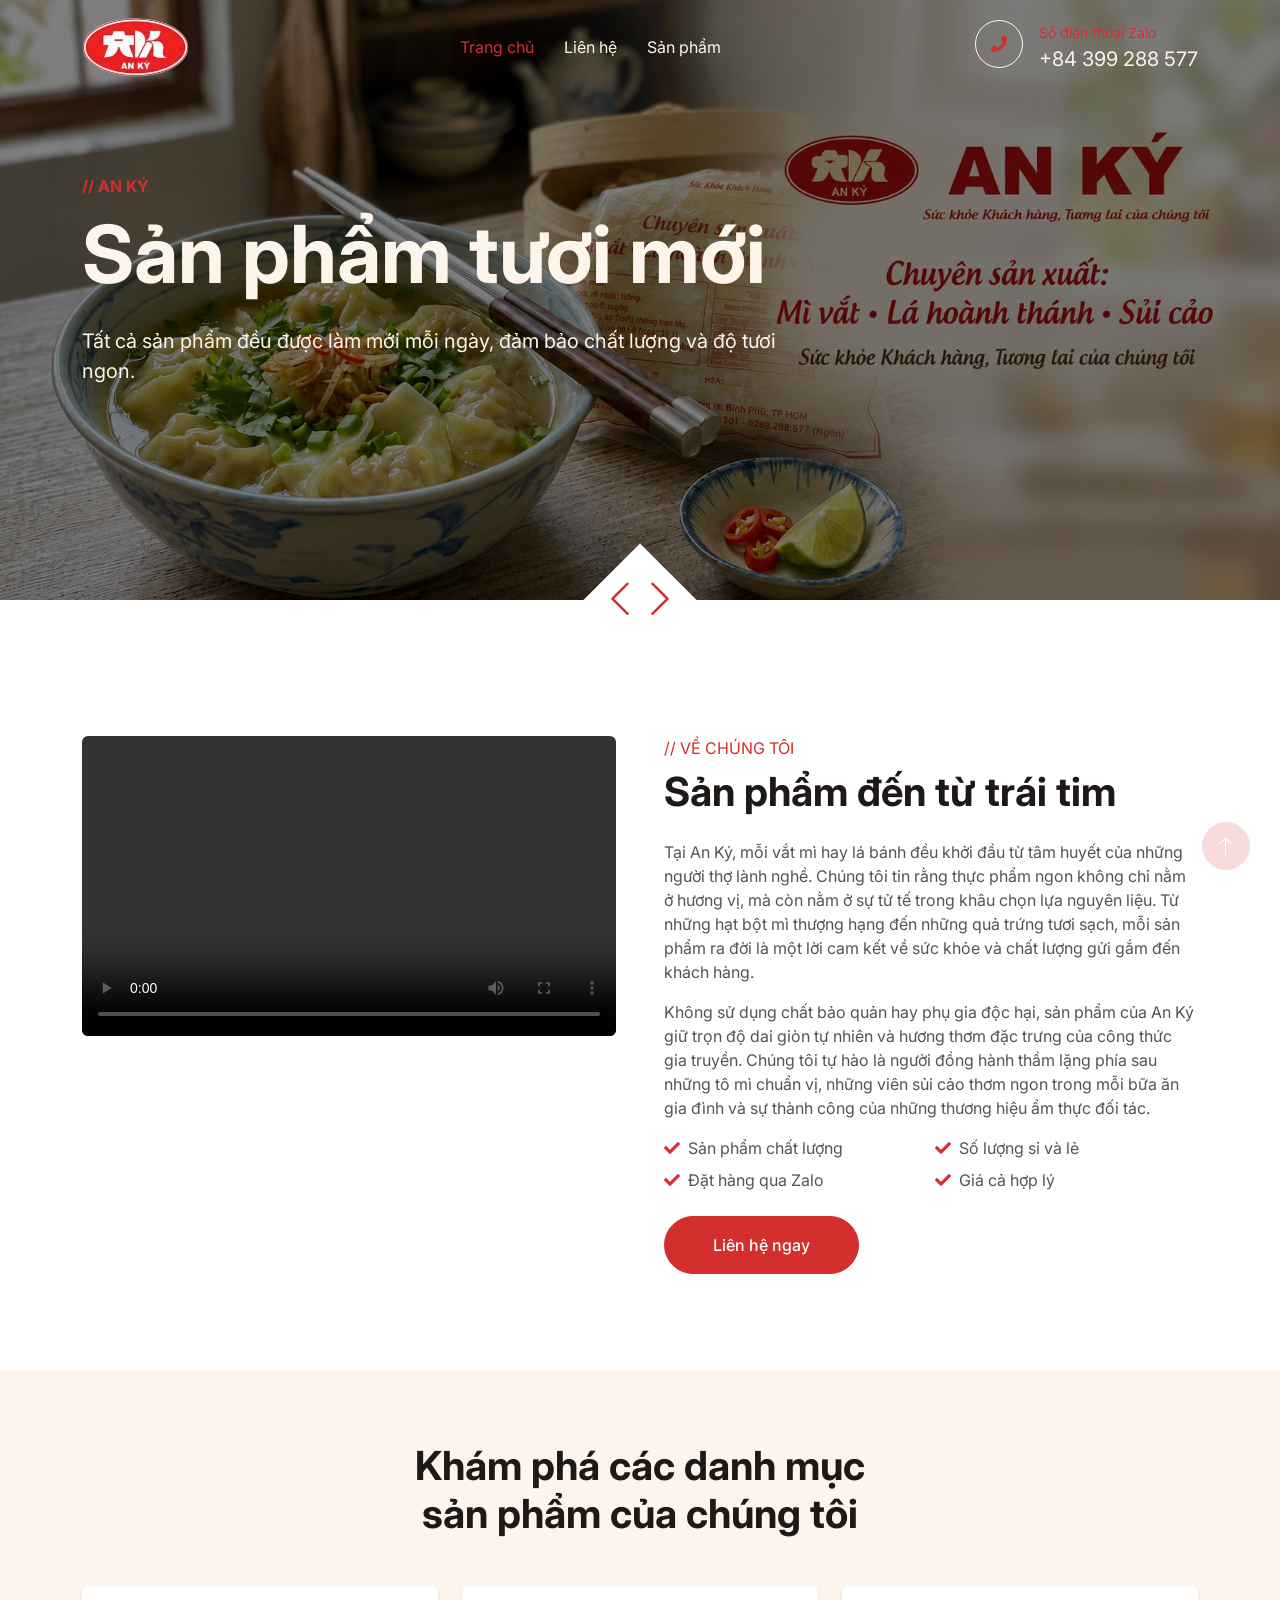
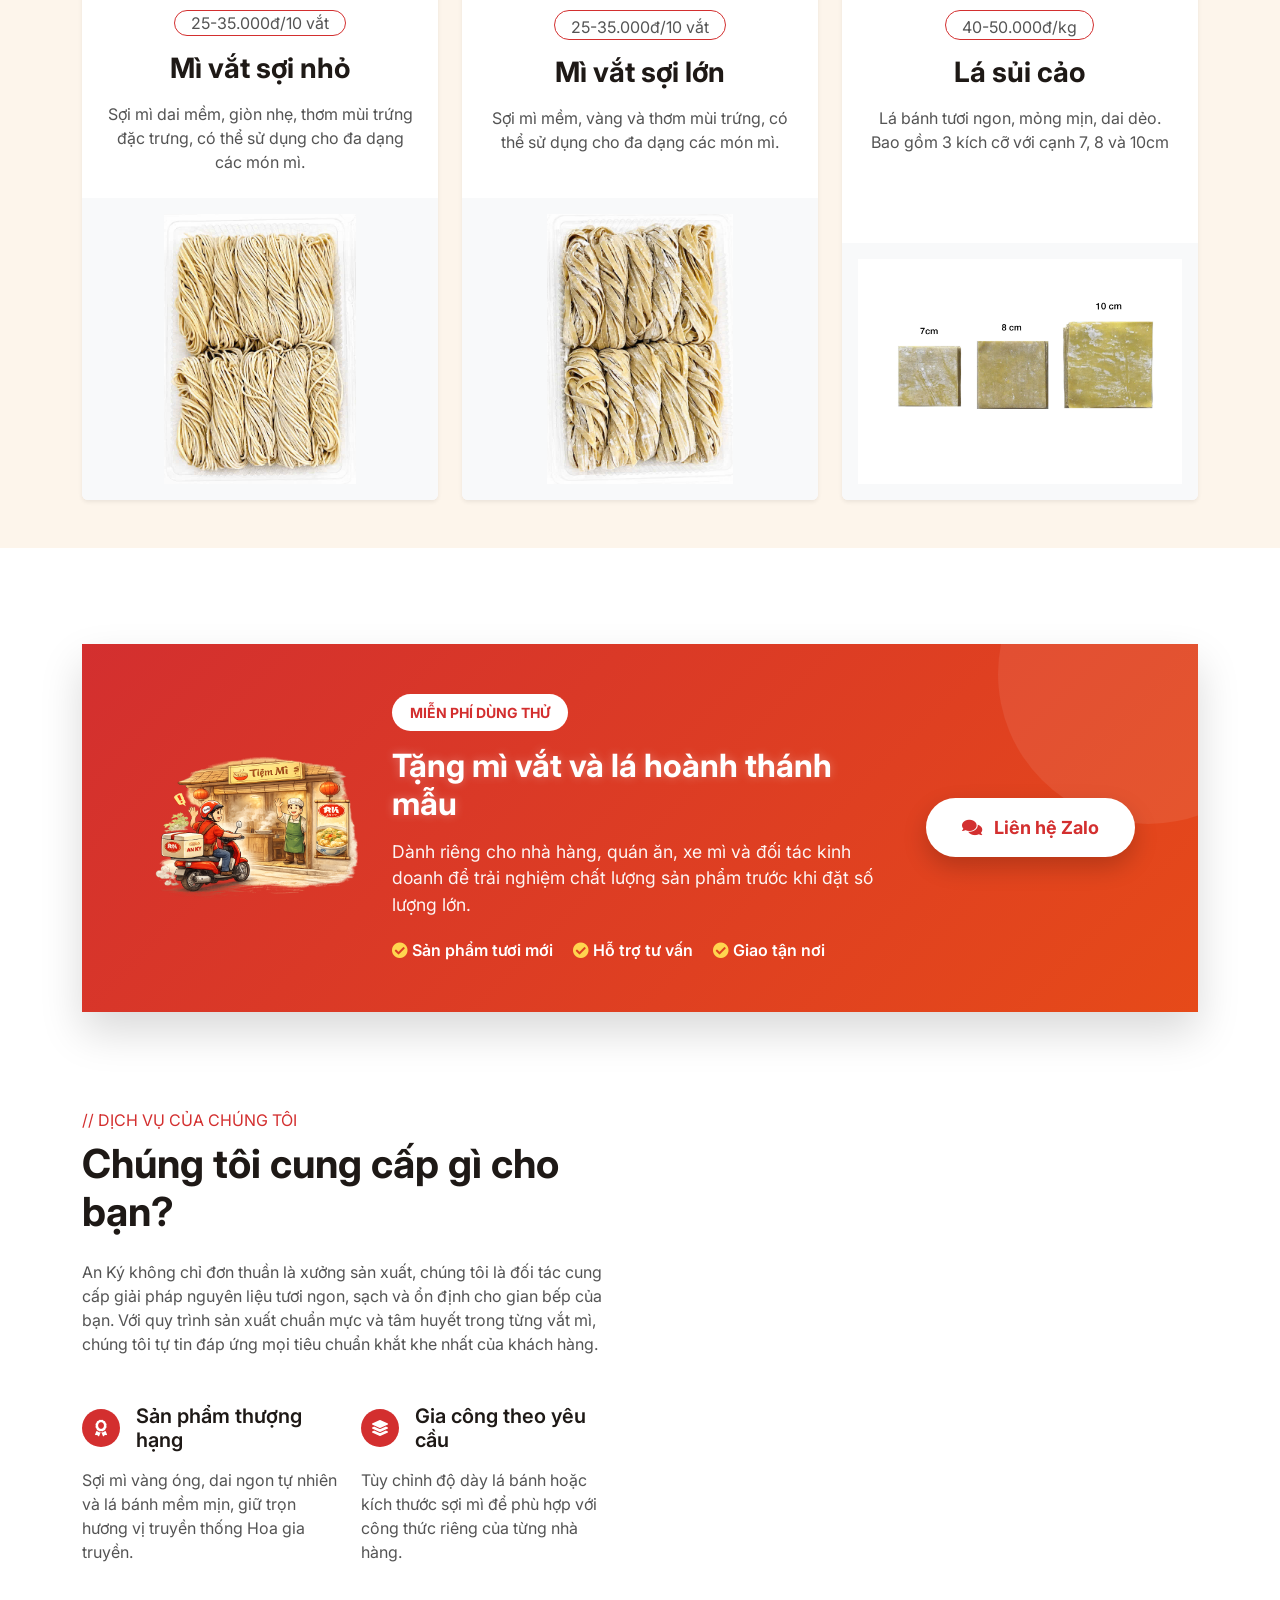
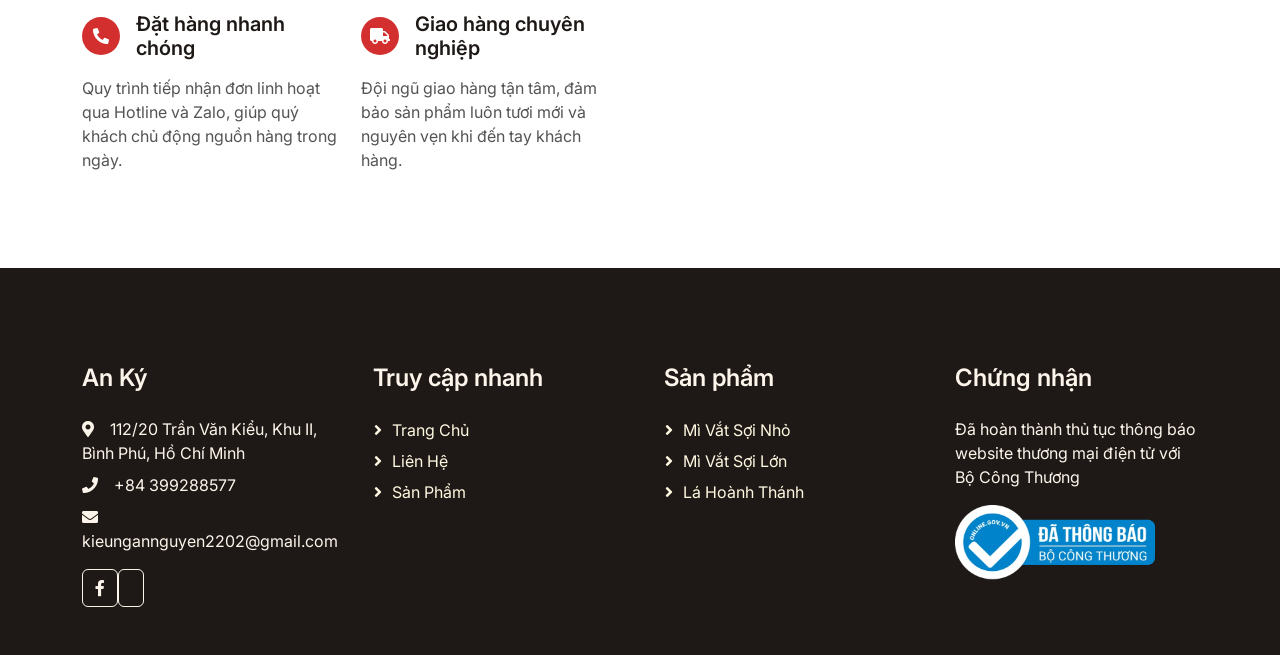
==== commit 2a6409f8: "Change banner img and text, auto slide after 3s" ====
--- a/index.html
+++ b/index.html
@@ -93,14 +93,14 @@
                 </div>
             </div>
             <div class="owl-carousel-item position-relative">
-                <img class="img-fluid" src="img/banner_1.png" alt="">
+                <img class="img-fluid" src="img/banner_6.jpg" alt="">
                 <div class="owl-carousel-inner">
                     <div class="container">
                         <div class="row justify-content-start">
                             <div class="col-lg-8">
                                 <p class="text-primary text-uppercase fw-bold mb-2">// An Ký</p>
                                 <h1 class="display-1 text-light mb-4 animated slideInDown">Chất lượng đảm bảo</h1>
-                                <p class="text-light fs-5 mb-4 pb-3">Từng nguyên liệu được chọn lọc thủ công, có nguồn gốc rõ ràng và đảm bảo an toàn vệ sinh.</p>
+                                <p class="text-light fs-5 mb-4 pb-3">Từng nguyên liệu được chọn lựa kỉ càng và có nguồn gốc chứng nhận rõ ràng.</p>
                             </div>
                         </div>
                     </div>
@@ -113,7 +113,7 @@
                         <div class="row justify-content-start">
                             <div class="col-lg-8">
                                 <p class="text-primary text-uppercase fw-bold mb-2">// An Ký</p>
-                                <h1 class="display-1 text-light mb-4 animated slideInDown">Thành phẩm ngon</h1>
+                                <h1 class="display-1 text-light mb-4 animated slideInDown">Thơm ngon, đẹp mắt</h1>
                                 <p class="text-light fs-5 mb-4 pb-3">Lá hoành thánh mỏng mịn, sợi mì dai dẻo, thích hợp cho các món dimsum và đa dạng các món ăn khác.</p>
                             </div>
                         </div>
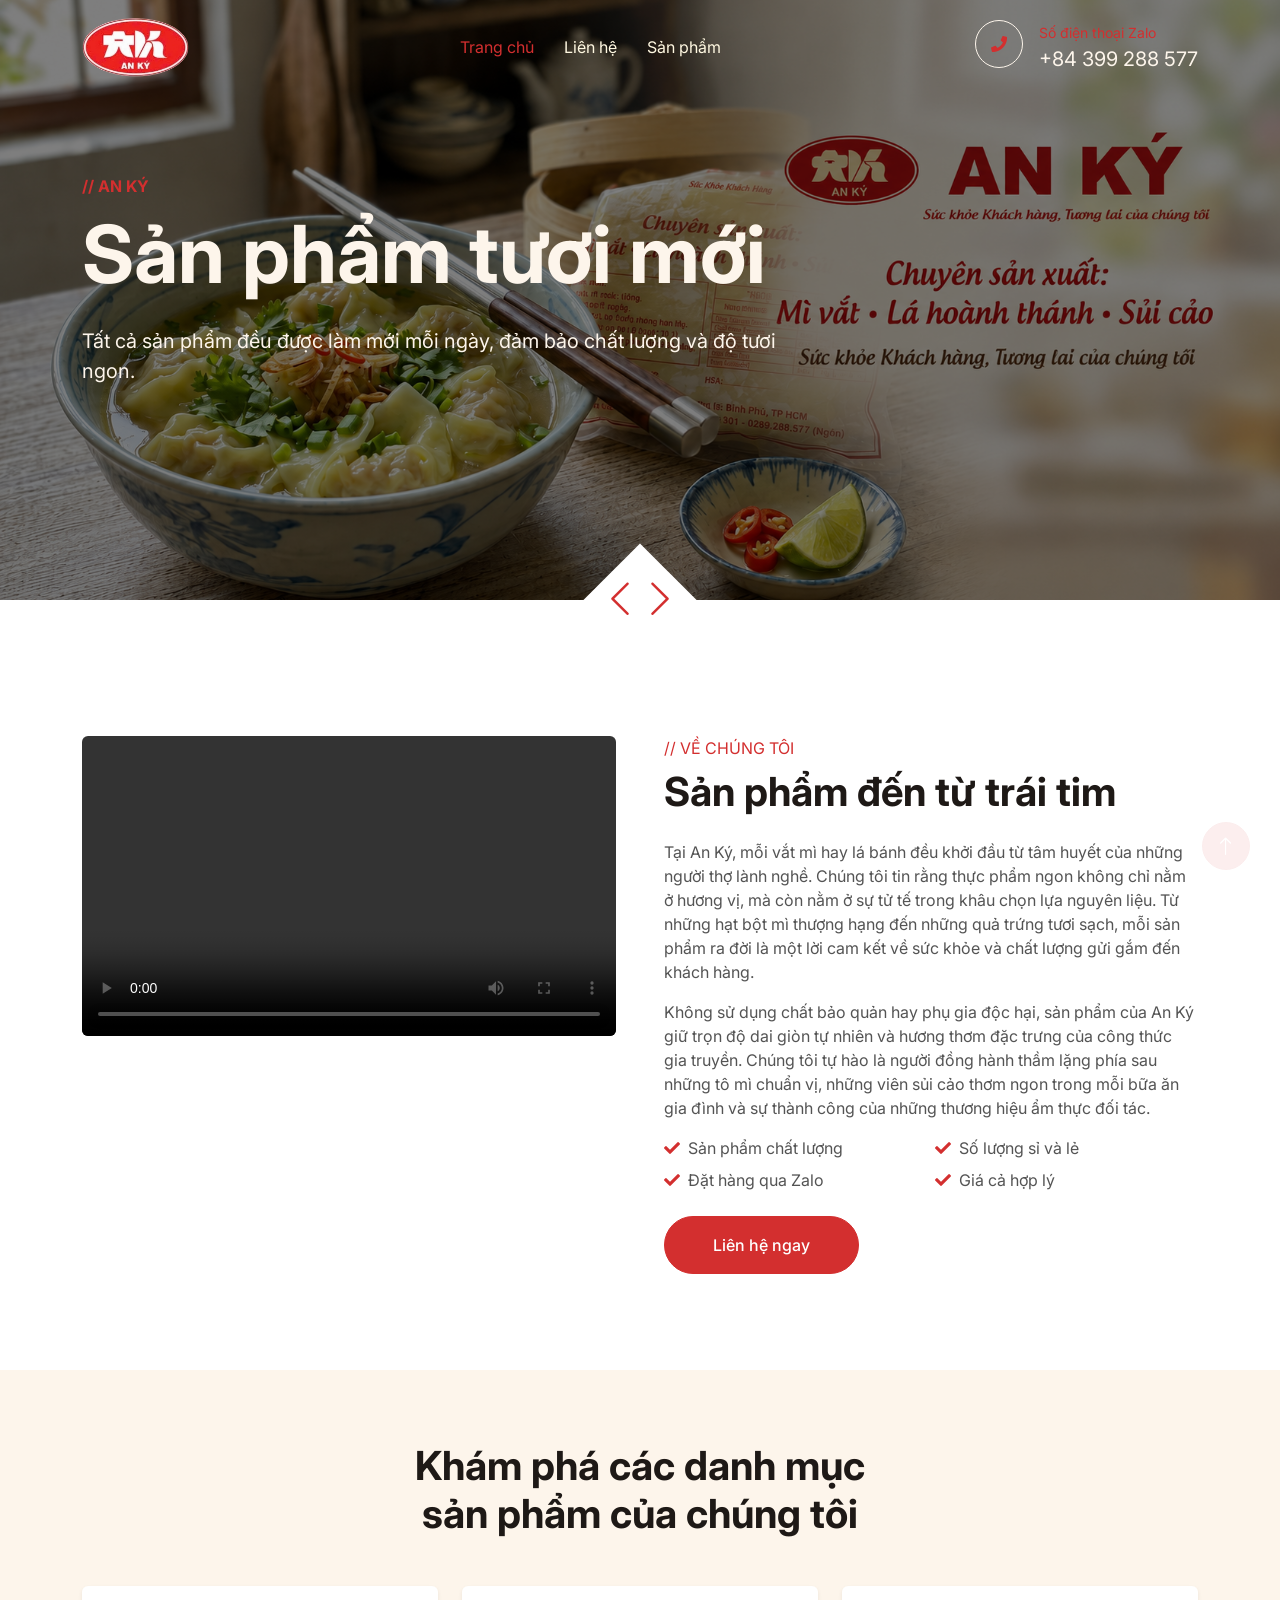
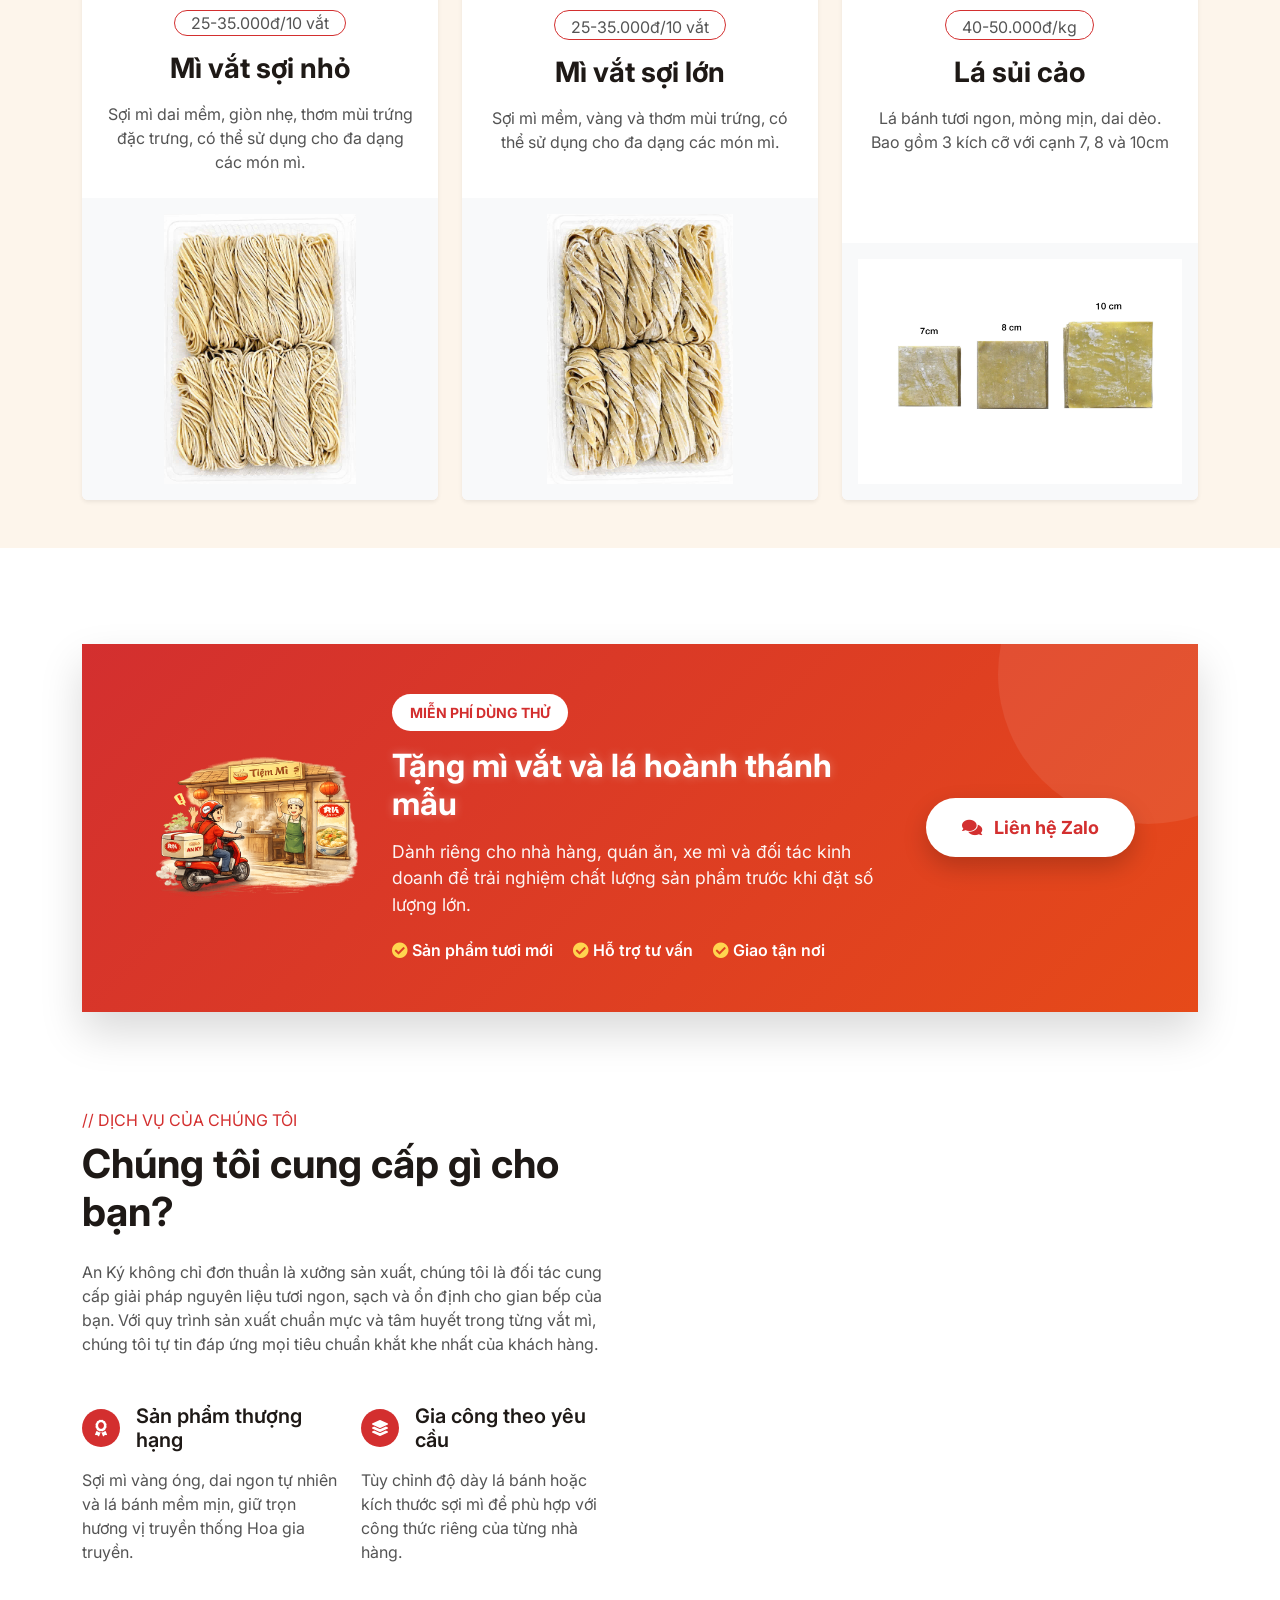
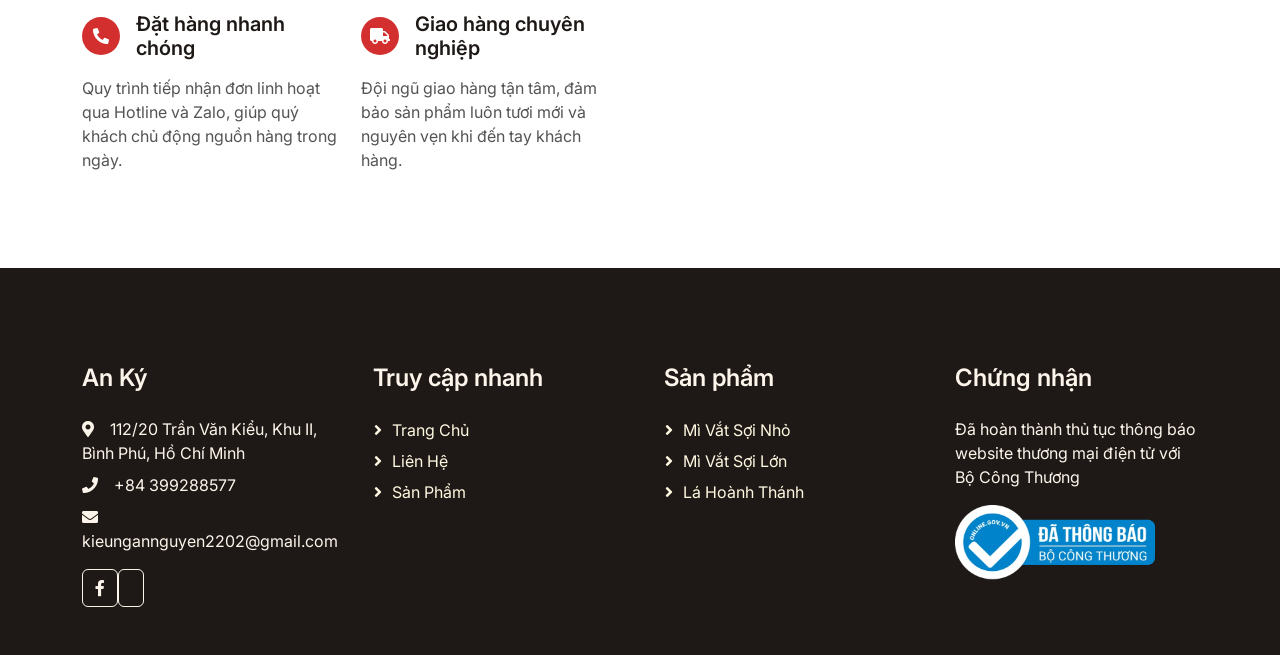
==== commit 0cac4e13: "Improve SEO  and verify page" ====
--- a/index.html
+++ b/index.html
@@ -2,6 +2,7 @@
 <html lang="en">
 
 <head>
+    <meta name="google-site-verification" content="MVc6capDDw0nWx_2EDyL0u3h0i7--uI3bnJRIt4TvZI" />
     <meta charset="utf-8">
     <title> Mì tươi An Ký</title>
     <meta http-equiv="Cache-Control" content="no-cache, no-store, must-revalidate" />
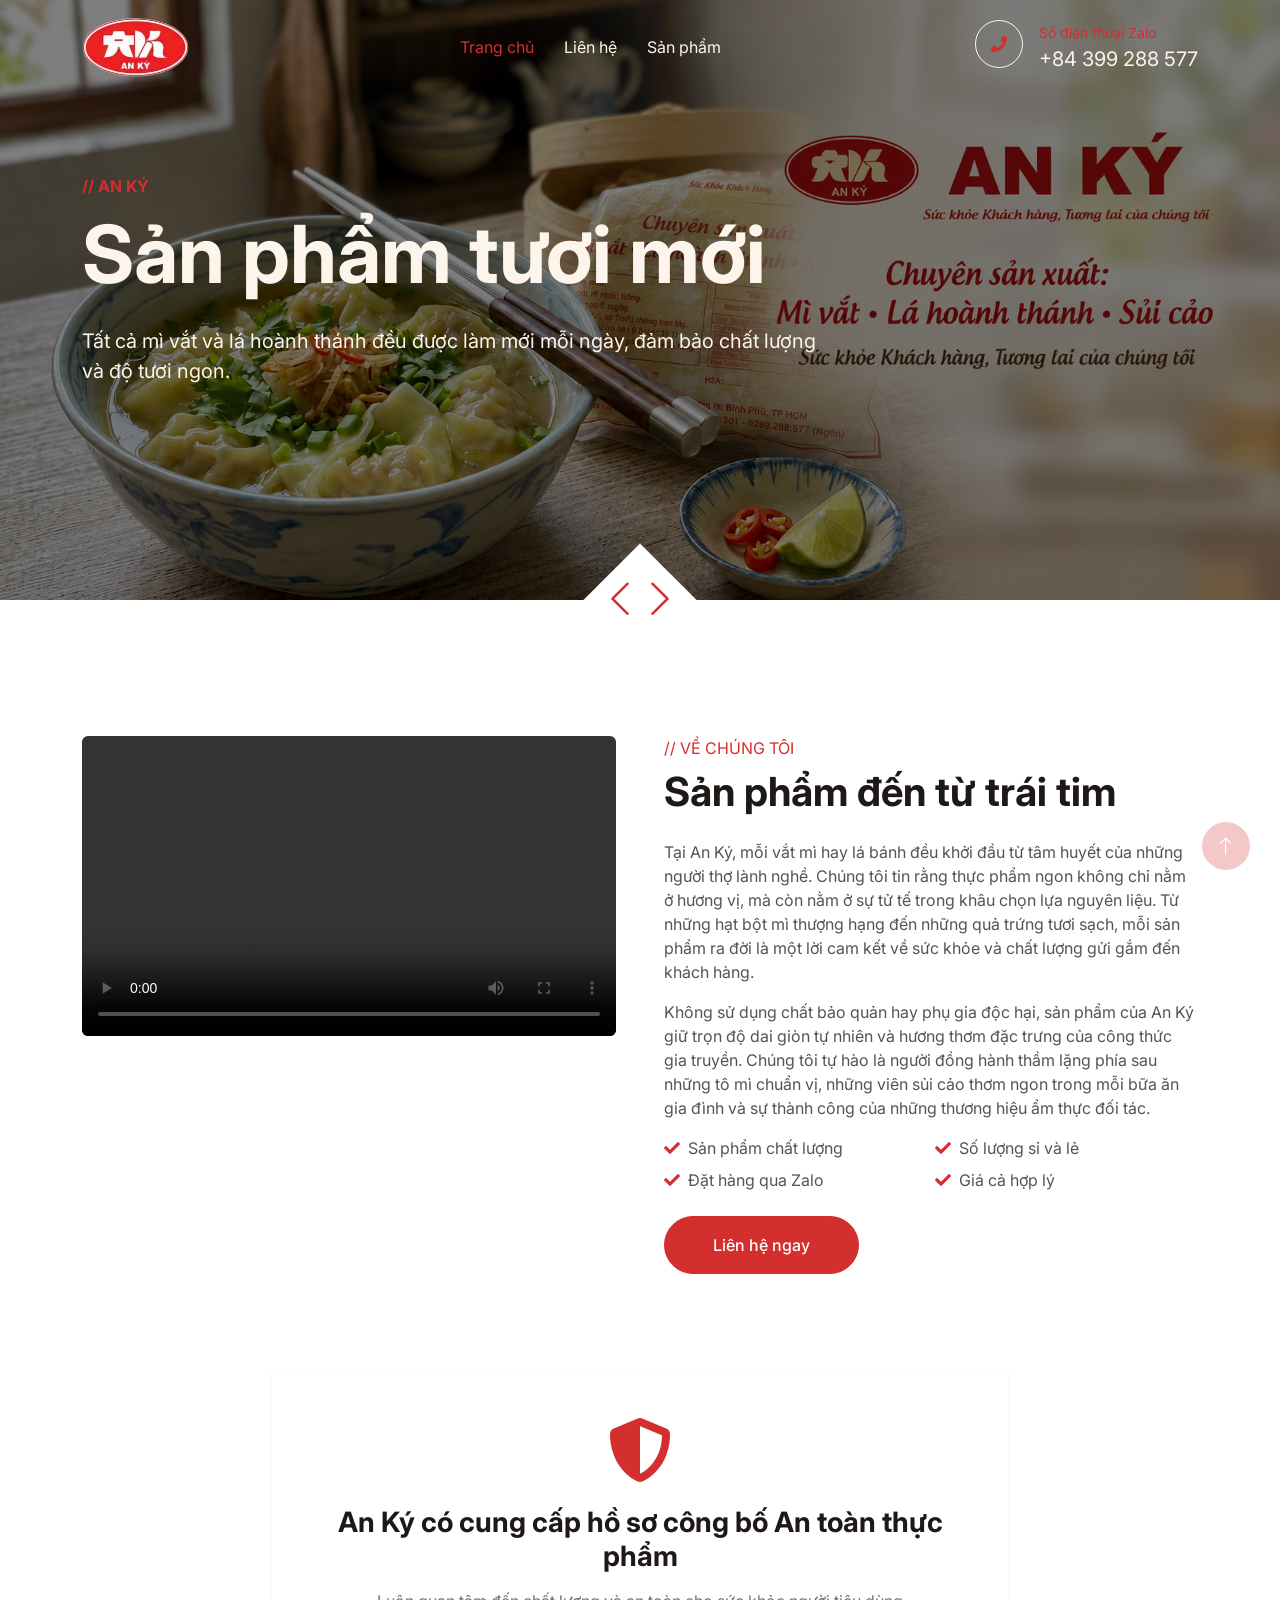
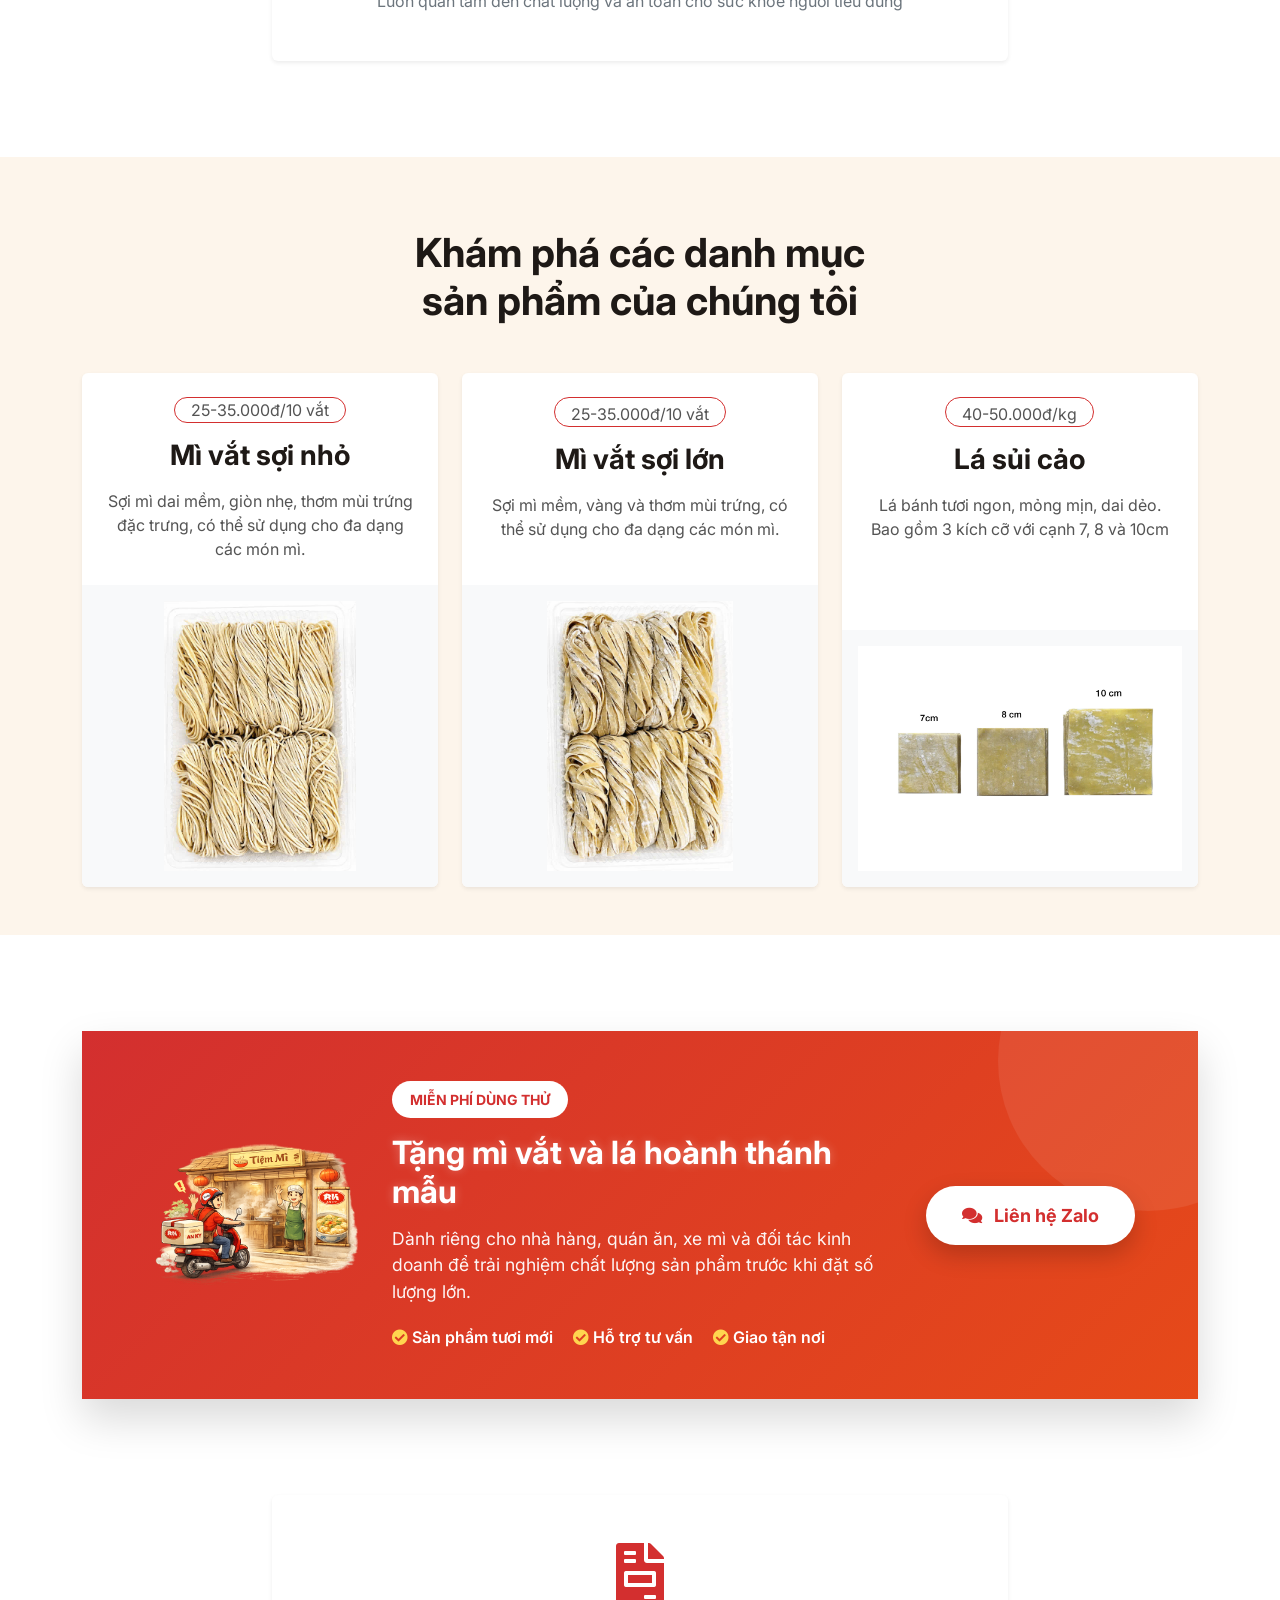
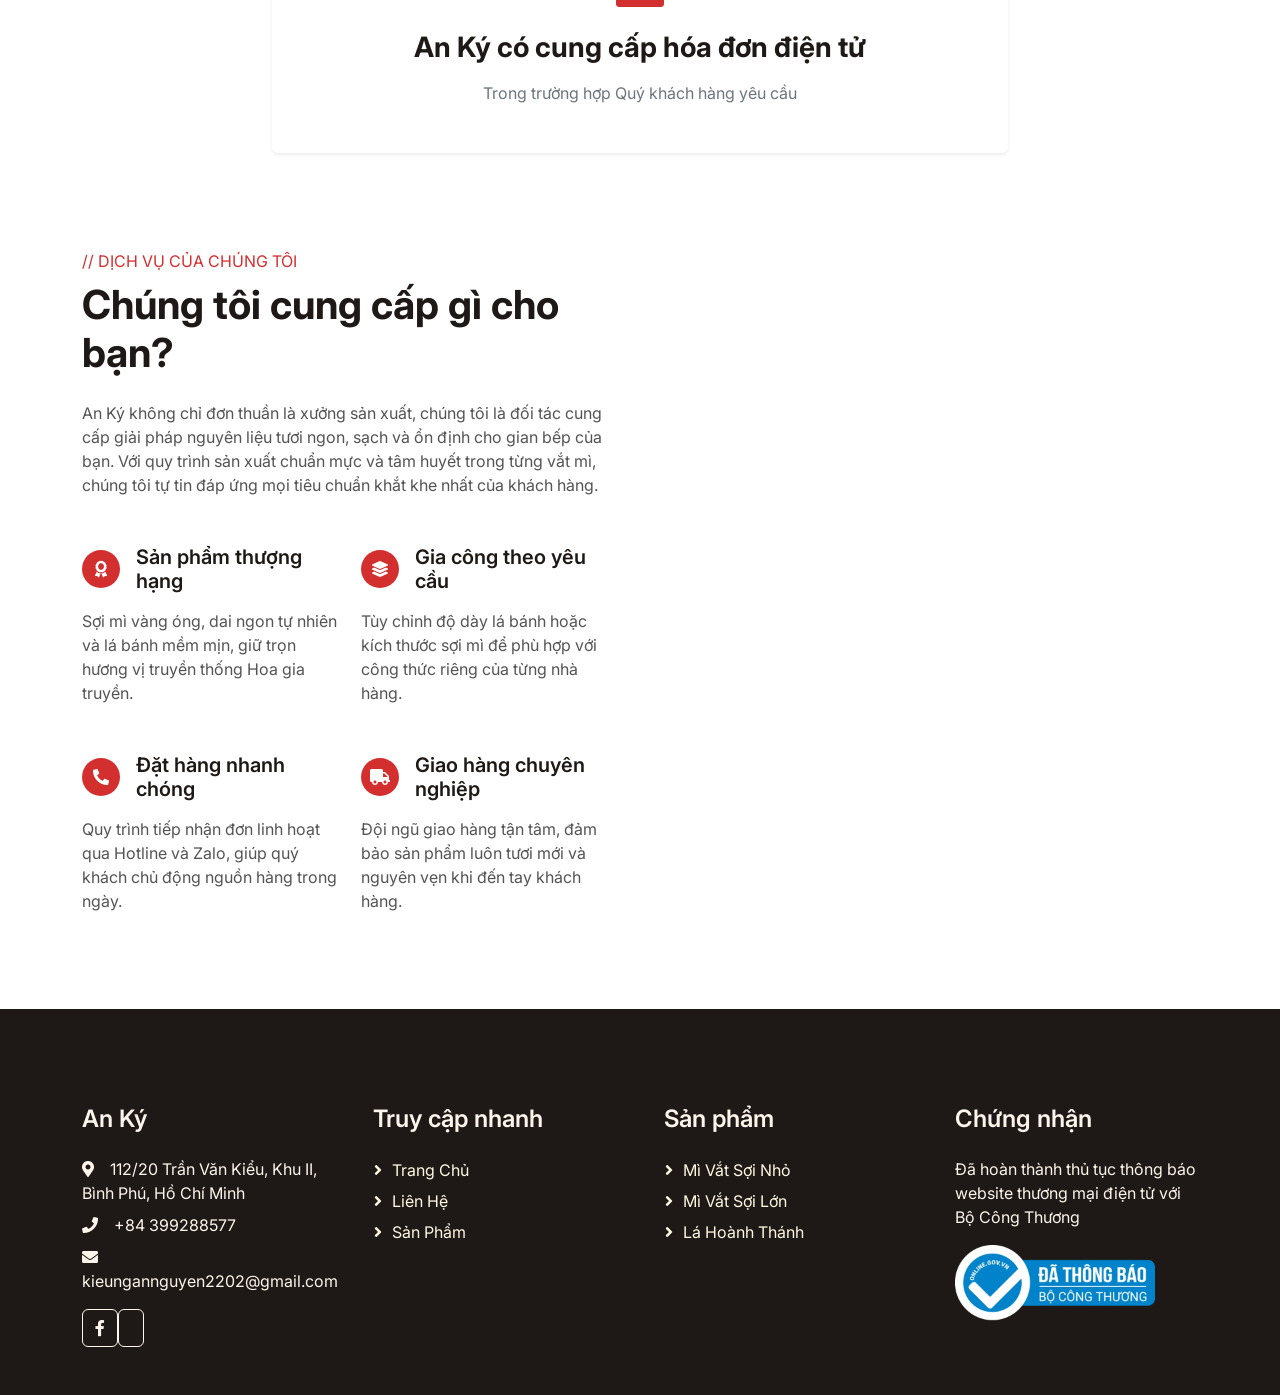
==== commit 92f177fa: "Update food safety certification text for clarity and emphasis on quality" ====
--- a/index.html
+++ b/index.html
@@ -4,13 +4,13 @@
 <head>
     <meta name="google-site-verification" content="MVc6capDDw0nWx_2EDyL0u3h0i7--uI3bnJRIt4TvZI" />
     <meta charset="utf-8">
-    <title> Mì tươi An Ký</title>
+    <title> Mì tươi An Ký | Mì vắt, lá hoành thánh, sủi cảo truyền thống</title>
     <meta http-equiv="Cache-Control" content="no-cache, no-store, must-revalidate" />
     <meta http-equiv="Pragma" content="no-cache" />
     <meta http-equiv="Expires" content="0" />
     <meta content="width=device-width, initial-scale=1.0" name="viewport">
-    <meta content="mì vắt, hoành thánh, sủi cảo, An Ký" name="keywords">
-    <meta content="An Ký chuyên sản xuất mì vắt và vỏ bánh truyền thống chất lượng" name="description">
+    <meta content="Mì vắt, lá hoành thánh, sủi cảo, An Ký" name="keywords">
+    <meta content="An Ký chuyên sản xuất mì vắt và vỏ bánh truyền thống chất lượng, giá cả tốt tại TP.HCM. Nhận sỉ các tỉnh thành lân cận." name="description">
     <link rel="icon" type="image/png" href="img/brand_logo.png">
     <link href="img/favicon.ico" rel="icon">
 
@@ -34,6 +34,22 @@
     <script src="lib/counterup/counterup.min.js"></script>
     <script src="lib/counterup/waypoints.min.js"></script>
     <script src="js/main.js"></script>
+    <script type="application/ld+json">
+        {
+            "@context": "https://schema.org",
+            "@type": "LocalBusiness",
+            "name": "Mì Tươi An Ký",
+            "image": "https://mituoianky.com/img/brand_logo.png",
+            "telephone": "0289288577",
+            "url": "https://mituoianky.com/",
+            "address": {
+                "@type": "PostalAddress",
+                "streetAddress": "Bình Phú",
+                "addressLocality": "TP.HCM",
+                "addressCountry": "VN"
+            }
+        }
+    </script>
 </head>
 
 
@@ -50,7 +66,7 @@
     <nav class="navbar navbar-expand-lg navbar-dark fixed-top py-lg-0 px-lg-5 wow fadeIn" data-wow-delay="0.1s">
         <div class="container">
             <a href="index.html" class="navbar-brand ms-4 ms-lg-0">
-                <img src="img/brand_logo.png" alt="An Ký" height="60">
+                <img src="img/brand_logo.png" alt=" Mì tươi và lá hoành thánh truyền thống An Ký" height="60">
             </a>
             <button type="button" class="navbar-toggler me-4" data-bs-toggle="collapse" data-bs-target="#navbarCollapse">
                 <span class="navbar-toggler-icon"></span>
@@ -80,35 +96,35 @@
     <div class="container-fluid p-0 pb-5 wow fadeIn" data-wow-delay="0.1s">
         <div class="owl-carousel header-carousel position-relative">
             <div class="owl-carousel-item position-relative">
-                <img class="img-fluid" src="img/banner_0.png" alt="">
+                <img class="img-fluid" src="img/banner_0.png" alt="Mì vắt tươi gia truyền An Kỳ loại thượng hạng. Tất cả mì vắt và lá hoành thánh đều được làm mới mỗi ngày, đảm bảo chất lượng và độ tươi ngon.">
                 <div class="owl-carousel-inner">
                     <div class="container">
                         <div class="row justify-content-start">
                             <div class="col-lg-8">
                                 <p class="text-primary text-uppercase fw-bold mb-2">// An Ký</p>
                                 <h1 class="display-1 text-light mb-4 animated slideInDown">Sản phẩm tươi mới</h1>
-                                <p class="text-light fs-5 mb-4 pb-3">Tất cả sản phẩm đều được làm mới mỗi ngày, đảm bảo chất lượng và độ tươi ngon.</p>
+                                <p class="text-light fs-5 mb-4 pb-3">Tất cả mì vắt và lá hoành thánh đều được làm mới mỗi ngày, đảm bảo chất lượng và độ tươi ngon.</p>
                             </div>
                         </div>
                     </div>
                 </div>
             </div>
             <div class="owl-carousel-item position-relative">
-                <img class="img-fluid" src="img/banner_6.jpg" alt="">
+                <img class="img-fluid" src="img/banner_6.jpg" alt="Chất lượng đảm bảo. Từng nguyên liệu được chọn lựa kỹ càng và có nguồn gốc chứng nhận rõ ràng.">
                 <div class="owl-carousel-inner">
                     <div class="container">
                         <div class="row justify-content-start">
                             <div class="col-lg-8">
                                 <p class="text-primary text-uppercase fw-bold mb-2">// An Ký</p>
-                                <h1 class="display-1 text-light mb-4 animated slideInDown">Chất lượng đảm bảo</h1>
-                                <p class="text-light fs-5 mb-4 pb-3">Từng nguyên liệu được chọn lựa kỉ càng và có nguồn gốc chứng nhận rõ ràng.</p>
+                                <h1 class="display-1 text-light mb-4 animated slideInDown">Chất lượng được đảm bảo</h1>
+                                <p class="text-light fs-5 mb-4 pb-3">Từng nguyên liệu được chọn lựa kỹ càng và có nguồn gốc chứng nhận rõ ràng.</p>
                             </div>
                         </div>
                     </div>
                 </div>
             </div>
             <div class="owl-carousel-item position-relative">
-                <img class="img-fluid" src="img/dumpling_3.png" alt="">
+                <img class="img-fluid" src="img/dumpling_3.png" alt="Thơm ngon, đẹp mắt. Lá hoành thánh mỏng mịn, sợi mì dai dẻo, thích hợp cho các món dimsum và đa dạng các món ăn khác.">
                 <div class="owl-carousel-inner">
                     <div class="container">
                         <div class="row justify-content-start">
@@ -172,6 +188,24 @@
     </div>
     <!-- About End -->
 
+    <!-- Certification Start -->
+    <div class="container-xxl py-5">
+        <div class="container">
+            <div class="row justify-content-center">
+                <div class="col-lg-8 text-center wow fadeInUp" data-wow-delay="0.1s">
+                    <div class="fact-item bg-white rounded p-5 shadow-sm">
+                        <div class="mb-4">
+                            <i class="fa fa-shield-alt fa-4x text-primary"></i>
+                        </div>
+                        <h3 class="mb-3">An Ký có cung cấp hồ sơ công bố An toàn thực phẩm</h3>
+                        <p class="mb-0 text-muted">Luôn quan tâm đến chất lượng và an toàn cho sức khỏe người tiêu dùng</p>
+                    </div>
+                </div>
+            </div>
+        </div>
+    </div>
+    <!-- Certification End -->
+
     <!-- Product Start -->
     <div class="container-xxl bg-light my-5 py-5 pt-0 ">
         <div class="container ">
@@ -189,7 +223,7 @@
                             <span>Sợi mì dai mềm, giòn nhẹ, thơm mùi trứng đặc trưng, có thể sử dụng cho đa dạng các món mì.</span>
                         </div>
                         <div class="position-relative mt-auto ">
-                            <img class="img-fluid " src="img/noodle_4.png" alt="Mì vắt sợi nhỏ An Kỳ ">
+                            <img class="img-fluid " src="img/noodle_4.png" alt="Mì vắt sợi nhỏ An Kỳ thơm ngon">
                             <div class="product-overlay ">
                                 <a class="btn btn-lg-square btn-outline-light rounded-circle " href="#" data-bs-toggle="modal" data-bs-target="#productModal0"><i class="fa fa-eye text-primary"></i></a>
                             </div>
@@ -205,7 +239,7 @@
                             <span>Sợi mì mềm, vàng và thơm mùi trứng, có thể sử dụng cho đa dạng các món mì.</span>
                         </div>
                         <div class="position-relative mt-auto ">
-                            <img class="img-fluid " src="img/noodle_5.png" alt="Mì vắt sợi lớn An Kỳ ">
+                            <img class="img-fluid " src="img/noodle_5.png" alt="Mì vắt sợi lớn An Kỳ dẻo mềm mê ly">
                             <div class="product-overlay ">
                                 <a class="btn btn-lg-square btn-outline-light rounded-circle " href="#" data-bs-toggle="modal" data-bs-target="#productModal1"><i class="fa fa-eye text-primary"></i></a>
                             </div>
@@ -221,7 +255,7 @@
                             <span>Lá bánh tươi ngon, mỏng mịn, dai dẻo. Bao gồm 3 kích cỡ với cạnh 7, 8 và 10cm</span>
                         </div>
                         <div class="position-relative mt-auto ">
-                            <img class="img-fluid " src="img/product_dumpling_4.jpg " alt="Lá sủi cảo An Kỳ ">
+                            <img class="img-fluid " src="img/product_dumpling_4.jpg " alt="Lá sủi cảo An Kỳ nhiều kích cỡ và mỏng mịn nhưng kết cấu chắc chắn">
                             <div class="product-overlay ">
                                 <a class="btn btn-lg-square btn-outline-light rounded-circle " href="#" data-bs-toggle="modal" data-bs-target="#productModal2"><i class="fa fa-eye text-primary"></i></a>
                             </div>
@@ -242,7 +276,7 @@
                 <div class="row align-items-center">
 
                     <div class="col-lg-3 text-center">
-                        <img src="img/CTA_0.png" alt="Hoành thánh An Ký" class="cta-img">
+                        <img src="img/CTA_0.png" alt="Hoành thánh An Ký thơm ngon, lá mỏng mịn nhưng khó rách" class="cta-img">
                     </div>
 
                     <div class="col-lg-6 text-center text-lg-start">
@@ -280,6 +314,24 @@
     </div>
     <!-- CTA End -->
 
+
+    <!-- Invoice Start -->
+    <div class="container-xxl py-5">
+        <div class="container">
+            <div class="row justify-content-center">
+                <div class="col-lg-8 text-center wow fadeInUp" data-wow-delay="0.1s">
+                    <div class="fact-item bg-white rounded p-5 shadow-sm">
+                        <div class="mb-4">
+                            <i class="fa fa-file-invoice fa-4x text-primary"></i>
+                        </div>
+                        <h3 class="mb-3">An Ký có cung cấp hóa đơn điện tử</h3>
+                        <p class="mb-0 text-muted">Trong trường hợp Quý khách hàng yêu cầu</p>
+                    </div>
+                </div>
+            </div>
+        </div>
+    </div>
+    <!-- Invoice End -->
 
     <!-- Service Start -->
     <div class="container-xxl py-5 ">
@@ -421,13 +473,13 @@
                                 </div>
                                 <div class="carousel-inner">
                                     <div class="carousel-item active">
-                                        <img src="img/noodle_4.png" alt="Mì vắt sợi nhỏ 1">
+                                        <img src="img/noodle_4.png" alt="Mì vắt sợi nhỏ 1 - Sợi mì dai mềm, dai giòn nhẹ, thơm mùi trứng đặc trưng, có thể sử dụng cho đa dạng các món mì.">
                                     </div>
                                     <div class="carousel-item">
-                                        <img src="img/product_noodle_2.png" alt="Mì vắt sợi nhỏ 2">
+                                        <img src="img/product_noodle_2.png" alt="Mì vắt sợi nhỏ 2 - Giá cả phải chăng, phù hợp cho các nhà hàng và quán ăn cần mì có sợi nhỏ, dai mềm.">
                                     </div>
                                     <div class="carousel-item">
-                                        <img src="img/product_noodle_1.jpg" alt="Mì vắt sợi nhỏ 3">
+                                        <img src="img/product_noodle_1.jpg" alt="Mì vắt sợi nhỏ 3 - Sợi mì dai mềm, dai giòn nhẹ, thơm mùi trứng đặc trưng, có thể sử dụng cho đa dạng các món mì.">
                                     </div>
                                 </div>
                                 <button class="carousel-control-prev" type="button" data-bs-target="#carousel0" data-bs-slide="prev">
@@ -443,19 +495,16 @@
                                 <div class="price">25 - 35.000đ / 10 vắt</div>
                                 <p class="description">Sợi mì dai mềm, dai giòn nhẹ, thơm mùi trứng đặc trưng, có thể sử dụng cho đa dạng các món mì.</p>
                                 <p class="description">Sản phẩm được làm mới mỗi ngày, đảm bảo chất lượng và độ tươi ngon tốt nhất.</p>
-                                <div class="allergen-note">
-                                    <span class="egg-icon">🥚</span>
-                                    <span>Lưu ý: Sản phẩm có chứa trứng</span>
-                                </div>
+
 
                                 <div class="usage-info">
                                     <div class="usage-row">
                                         <i class="fa fa-fire"></i>
-                                        <span><strong>Cách dùng:</strong> Luộc nước sôi 100°C trong vòng 60 giây</span>
+                                        <span><strong>Cách dùng:</strong> Luộc nước sôi 100°C trong vòng 48 giây</span>
                                     </div>
                                     <div class="usage-row">
                                         <i class="fa fa-snowflake"></i>
-                                        <span><strong>Bảo quản:</strong> Ngoài trời 2 ngày kể từ ngày sản xuất | Ngăn mát 4 ngày | Lâu hơn thì cấp đông</span>
+                                        <span><strong>Bảo quản:</strong> Bên ngoài 2 ngày kể từ ngày sản xuất | Ngăn mát 4 ngày | Lâu hơn thì cấp đông</span>
                                     </div>
                                 </div>
 
@@ -489,10 +538,10 @@
                                         <img src="img/noodle_5.png" alt="Mì vắt sợi lớn 1">
                                     </div>
                                     <div class="carousel-item">
-                                        <img src="img/product_noodle_3.png" alt="Mì vắt sợi lớn 2">
+                                        <img src="img/product_noodle_3.png" alt="Mì vắt sợi lớn 2 - Giá cả phải chăng, phù hợp cho các nhà hàng và quán ăn cần mì có sợi to, dai mềm.">
                                     </div>
                                     <div class="carousel-item">
-                                        <img src="img/product_noodle_4.jpg" alt="Mì vắt sợi lớn 3">
+                                        <img src="img/product_noodle_4.jpg" alt="Mì vắt sợi lớn 3 - Sợi mì dai mềm, dai giòn nhẹ, thơm mùi trứng đặc trưng, có thể sử dụng cho đa dạng các món mì.">
                                     </div>
                                 </div>
                                 <button class="carousel-control-prev" type="button" data-bs-target="#carousel1" data-bs-slide="prev">
@@ -507,19 +556,16 @@
                             <div class="product-info">
                                 <div class="price">25 - 35.000đ / 10 vắt</div>
                                 <p class="description">Sợi mì mềm, vàng và thơm mùi trứng, có thể sử dụng cho đa dạng các món mì. Phù hợp cho các nhà hàng và quán ăn cần mì có sợi to, dai.</p>
-                                <div class="allergen-note">
-                                    <span class="egg-icon">🥚</span>
-                                    <span>Lưu ý: Sản phẩm có chứa trứng</span>
-                                </div>
+
 
                                 <div class="usage-info">
                                     <div class="usage-row">
                                         <i class="fa fa-fire"></i>
-                                        <span><strong>Cách dùng:</strong> Luộc nước sôi 100°C trong vòng 60 giây</span>
+                                        <span><strong>Cách dùng:</strong> Luộc nước sôi 100°C trong vòng 48 giây</span>
                                     </div>
                                     <div class="usage-row">
                                         <i class="fa fa-snowflake"></i>
-                                        <span><strong>Bảo quản:</strong> Ngoài trời 2 ngày kể từ ngày sản xuất | Ngăn mát 4 ngày | Lâu hơn thì cấp đông</span>
+                                        <span><strong>Bảo quản:</strong> Bên ngoài 2 ngày kể từ ngày sản xuất | Ngăn mát 4 ngày | Lâu hơn thì cấp đông</span>
                                     </div>
                                 </div>
 
@@ -550,13 +596,13 @@
                                 </div>
                                 <div class="carousel-inner">
                                     <div class="carousel-item active">
-                                        <img src="img/product_dumpling_0.jpg" alt="Lá sủi cảo 1">
+                                        <img src="img/product_dumpling_0.jpg" alt="Lá sủi cảo 1 - Lá sủi cảo mỏng mịn, dai dẻo, thích hợp cho các món dimsum và sủi cảo.">
                                     </div>
                                     <div class="carousel-item">
-                                        <img src="img/product_dumpling_1.jpg" alt="Lá sủi cảo 2">
+                                        <img src="img/product_dumpling_1.jpg" alt="Lá sủi cảo 2 - Cung cấp sỉ và lẻ, phù hợp cho các nhà hàng, quán ăn và xe mì.">
                                     </div>
                                     <div class="carousel-item">
-                                        <img src="img/product_dumpling_4.jpg" alt="Lá sủi cảo 3">
+                                        <img src="img/product_dumpling_4.jpg" alt="Lá sủi cảo 3 - Lá sủi cảo mỏng mịn, dai dẻo, thích hợp cho các món dimsum và sủi cảo.">
                                     </div>
                                 </div>
                                 <button class="carousel-control-prev" type="button" data-bs-target="#carousel2" data-bs-slide="prev">
@@ -571,19 +617,16 @@
                             <div class="product-info">
                                 <div class="price">40 - 50.000đ / kg</div>
                                 <p class="description">Lá bánh tươi ngon, mỏng mịn, dai dẻo. Bao gồm 3 kích cỡ với cạnh 7, 8 và 10cm. Phù hợp cho các món dimsum, há cảo, sủi cảo.</p>
-                                <div class="allergen-note">
-                                    <span class="egg-icon">🥚</span>
-                                    <span>Lưu ý: Sản phẩm có chứa trứng</span>
-                                </div>
+
 
                                 <div class="usage-info">
                                     <div class="usage-row">
                                         <i class="fa fa-fire"></i>
-                                        <span><strong>Cách dùng:</strong> Luộc nước sôi 100°C trong vòng 60 giây</span>
+                                        <span><strong>Cách dùng:</strong> Gói nhân tùy lựa chọn, luộc nước sôi 100°C trong vòng 48 giây</span>
                                     </div>
                                     <div class="usage-row">
                                         <i class="fa fa-snowflake"></i>
-                                        <span><strong>Bảo quản:</strong> Ngoài trời 2 ngày kể từ ngày sản xuất | Ngăn mát 4 ngày | Lâu hơn thì cấp đông</span>
+                                        <span><strong>Bảo quản:</strong> Bên ngoài 2 ngày kể từ ngày sản xuất | Ngăn mát 4 ngày | Lâu hơn thì cấp đông</span>
                                     </div>
                                 </div>
 
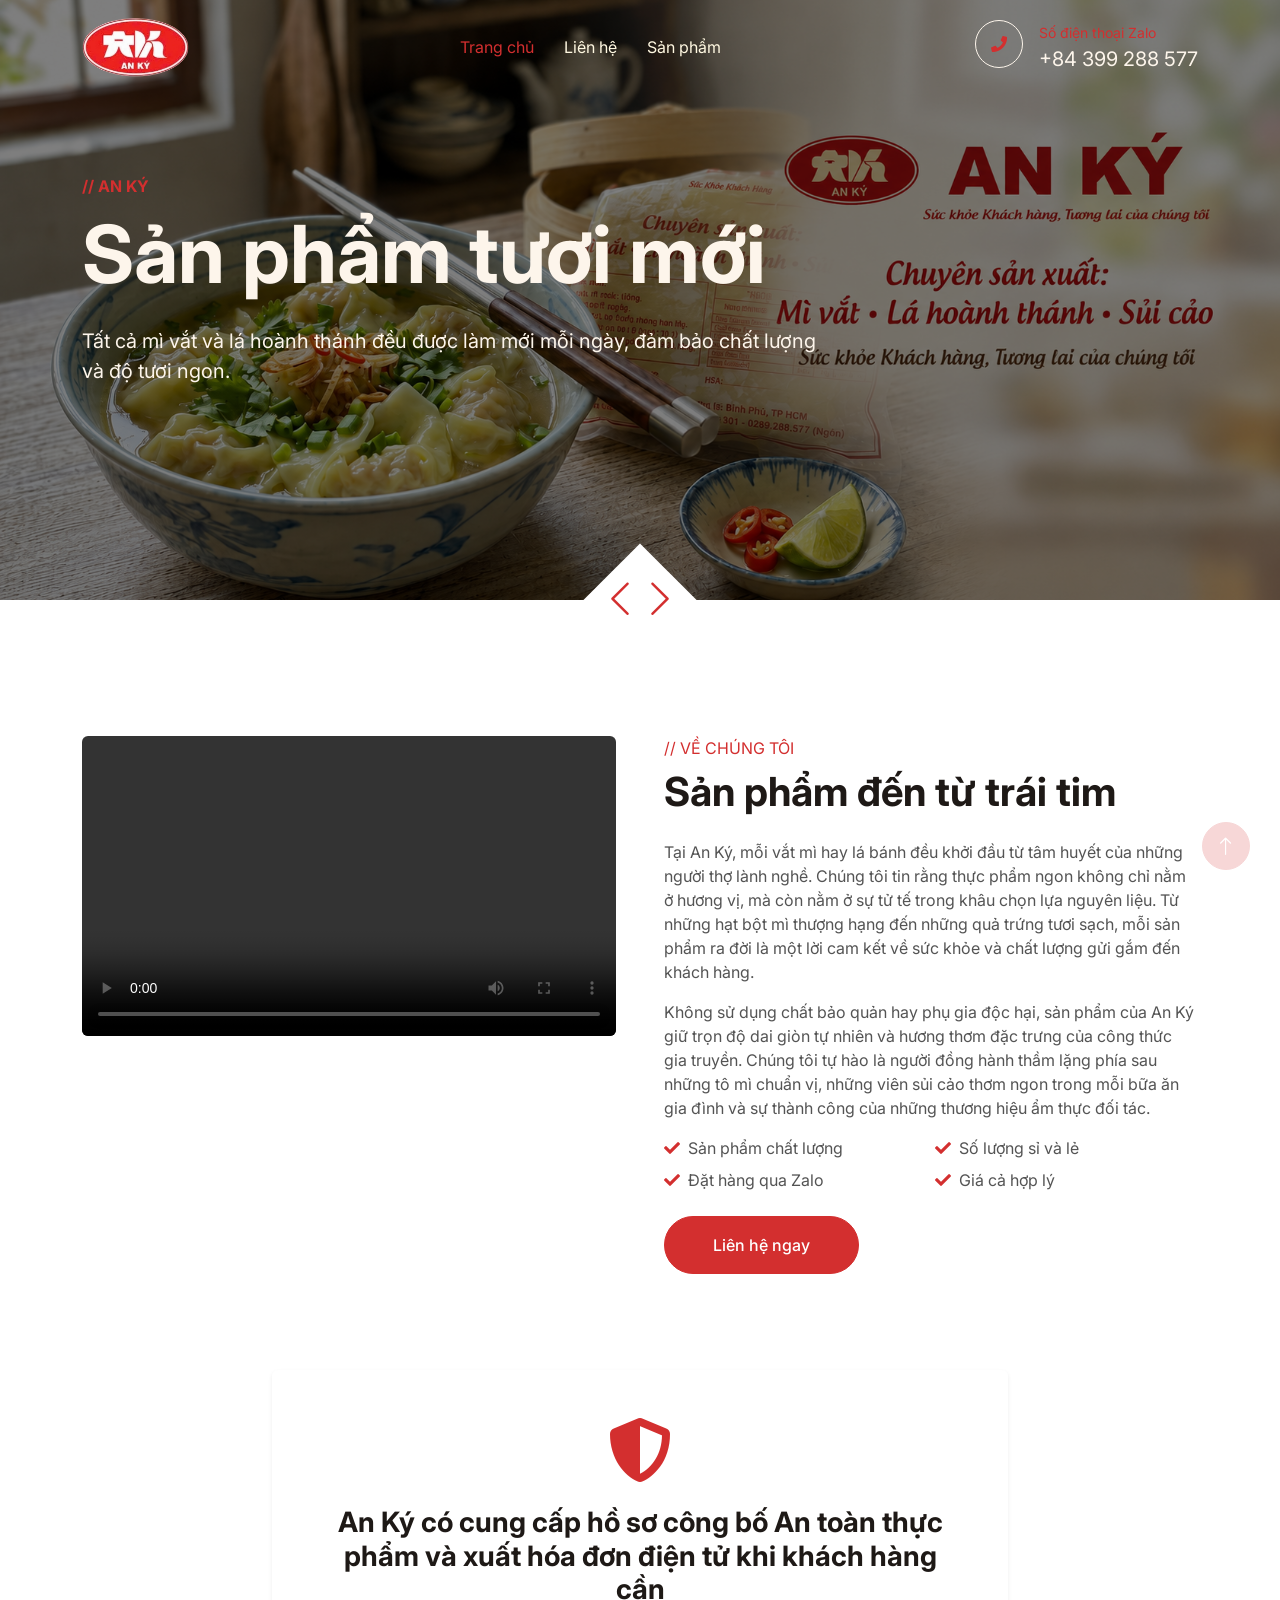
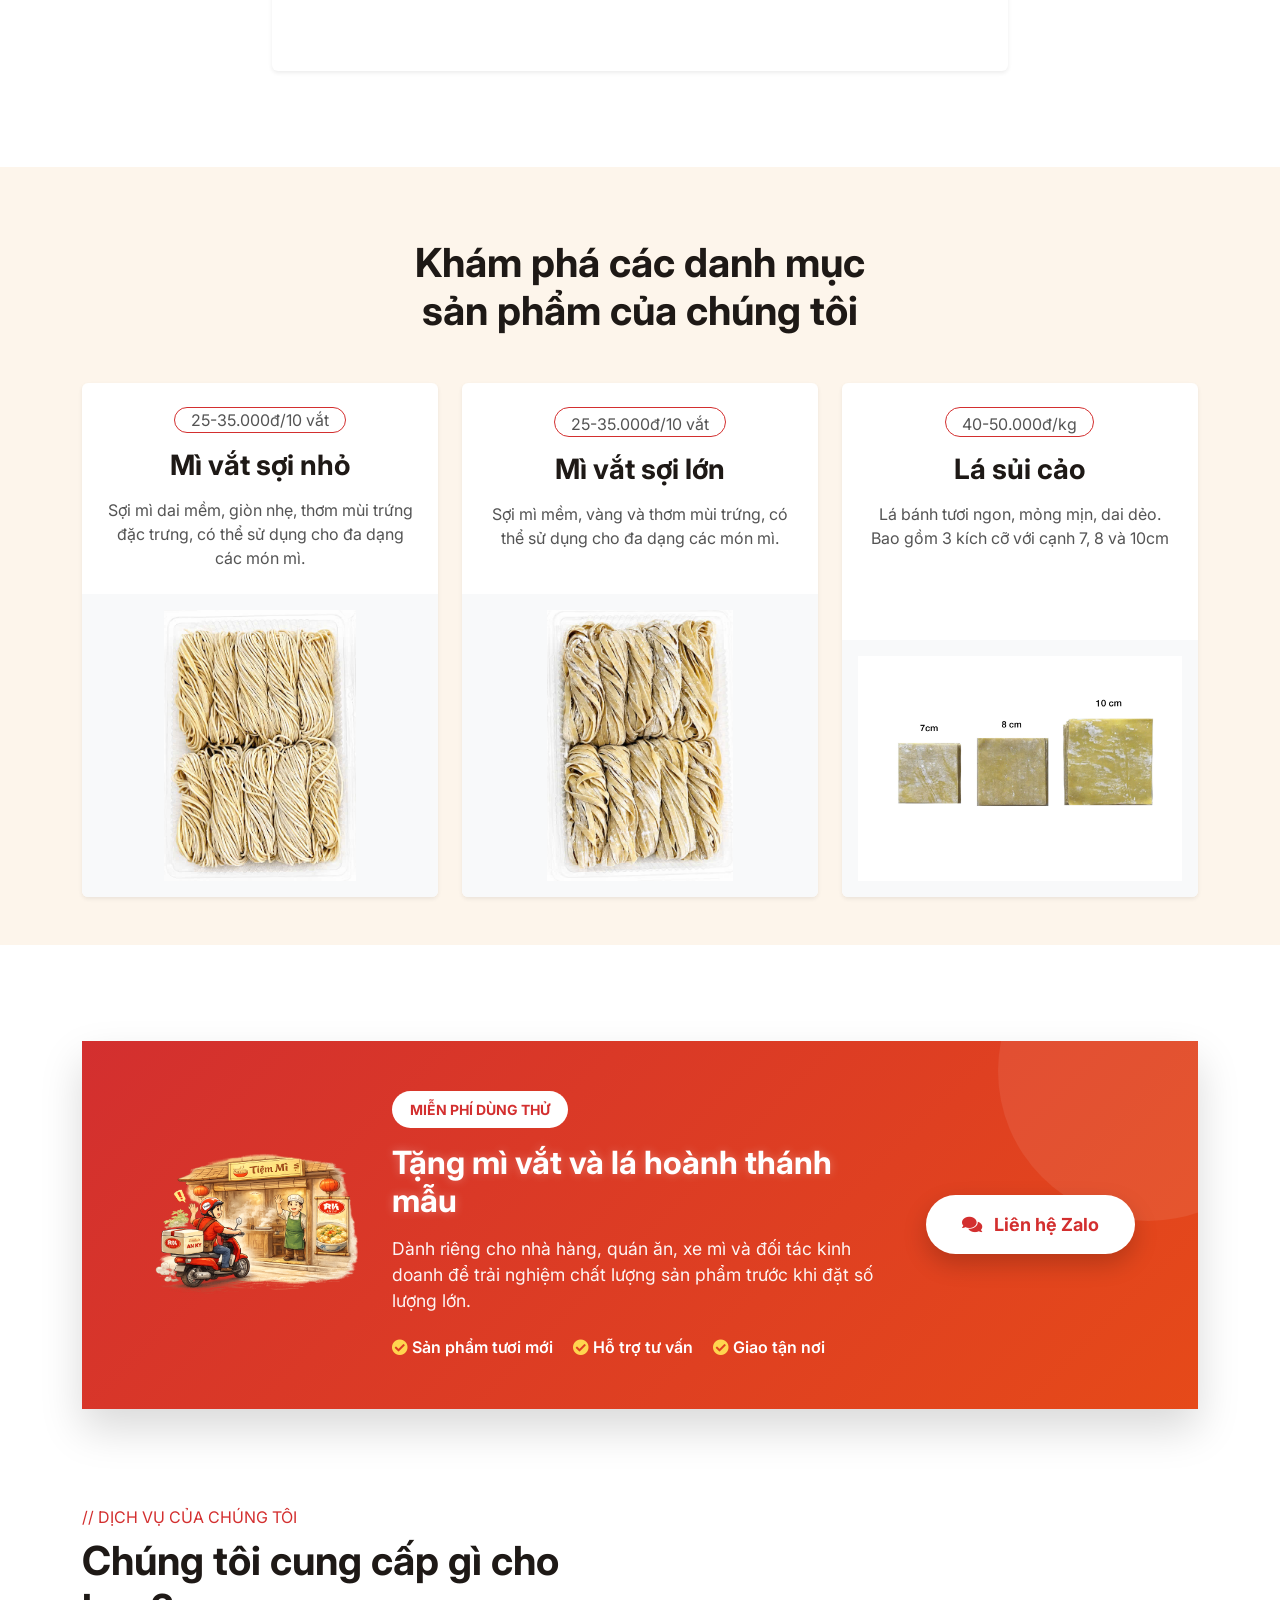
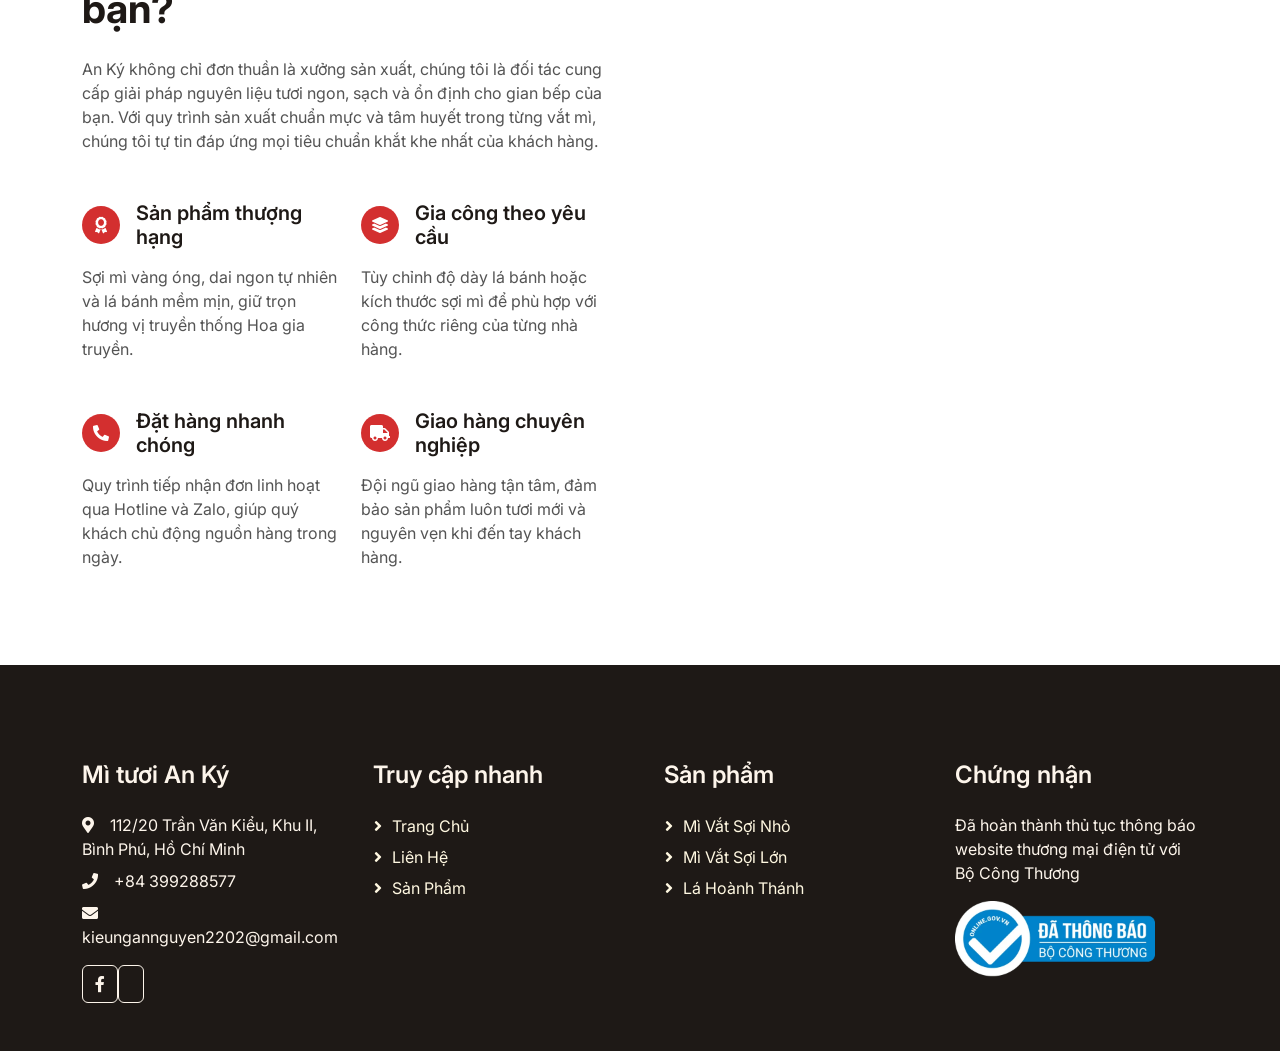
==== commit 108a898c: "Update food safety information and remove invoice section for clarity" ====
--- a/index.html
+++ b/index.html
@@ -197,8 +197,7 @@
                         <div class="mb-4">
                             <i class="fa fa-shield-alt fa-4x text-primary"></i>
                         </div>
-                        <h3 class="mb-3">An Ký có cung cấp hồ sơ công bố An toàn thực phẩm</h3>
-                        <p class="mb-0 text-muted">Luôn quan tâm đến chất lượng và an toàn cho sức khỏe người tiêu dùng</p>
+                        <h3 class="mb-3">An Ký có cung cấp hồ sơ công bố An toàn thực phẩm và xuất hóa đơn điện tử khi khách hàng cần</h3>
                     </div>
                 </div>
             </div>
@@ -313,25 +312,6 @@
         </div>
     </div>
     <!-- CTA End -->
-
-
-    <!-- Invoice Start -->
-    <div class="container-xxl py-5">
-        <div class="container">
-            <div class="row justify-content-center">
-                <div class="col-lg-8 text-center wow fadeInUp" data-wow-delay="0.1s">
-                    <div class="fact-item bg-white rounded p-5 shadow-sm">
-                        <div class="mb-4">
-                            <i class="fa fa-file-invoice fa-4x text-primary"></i>
-                        </div>
-                        <h3 class="mb-3">An Ký có cung cấp hóa đơn điện tử</h3>
-                        <p class="mb-0 text-muted">Trong trường hợp Quý khách hàng yêu cầu</p>
-                    </div>
-                </div>
-            </div>
-        </div>
-    </div>
-    <!-- Invoice End -->
 
     <!-- Service Start -->
     <div class="container-xxl py-5 ">
@@ -407,7 +387,7 @@
         <div class="container py-5 ">
             <div class="row g-5 ">
                 <div class="col-lg-3 col-md-6 ">
-                    <h4 class="text-light mb-4 ">An Ký</h4>
+                    <h4 class="text-light mb-4 ">Mì tươi An Ký</h4>
                     <p class="mb-2 "><i class="fa fa-map-marker-alt me-3 "></i>112/20 Trần Văn Kiểu, Khu II, Bình Phú, Hồ Chí Minh</p>
                     <p class="mb-2 "><i class="fa fa-phone me-3 "></i>+84 399288577</p>
                     <p class="mb-2 "><i class="fa fa-envelope me-3 "></i>kieungannguyen2202@gmail.com</p>
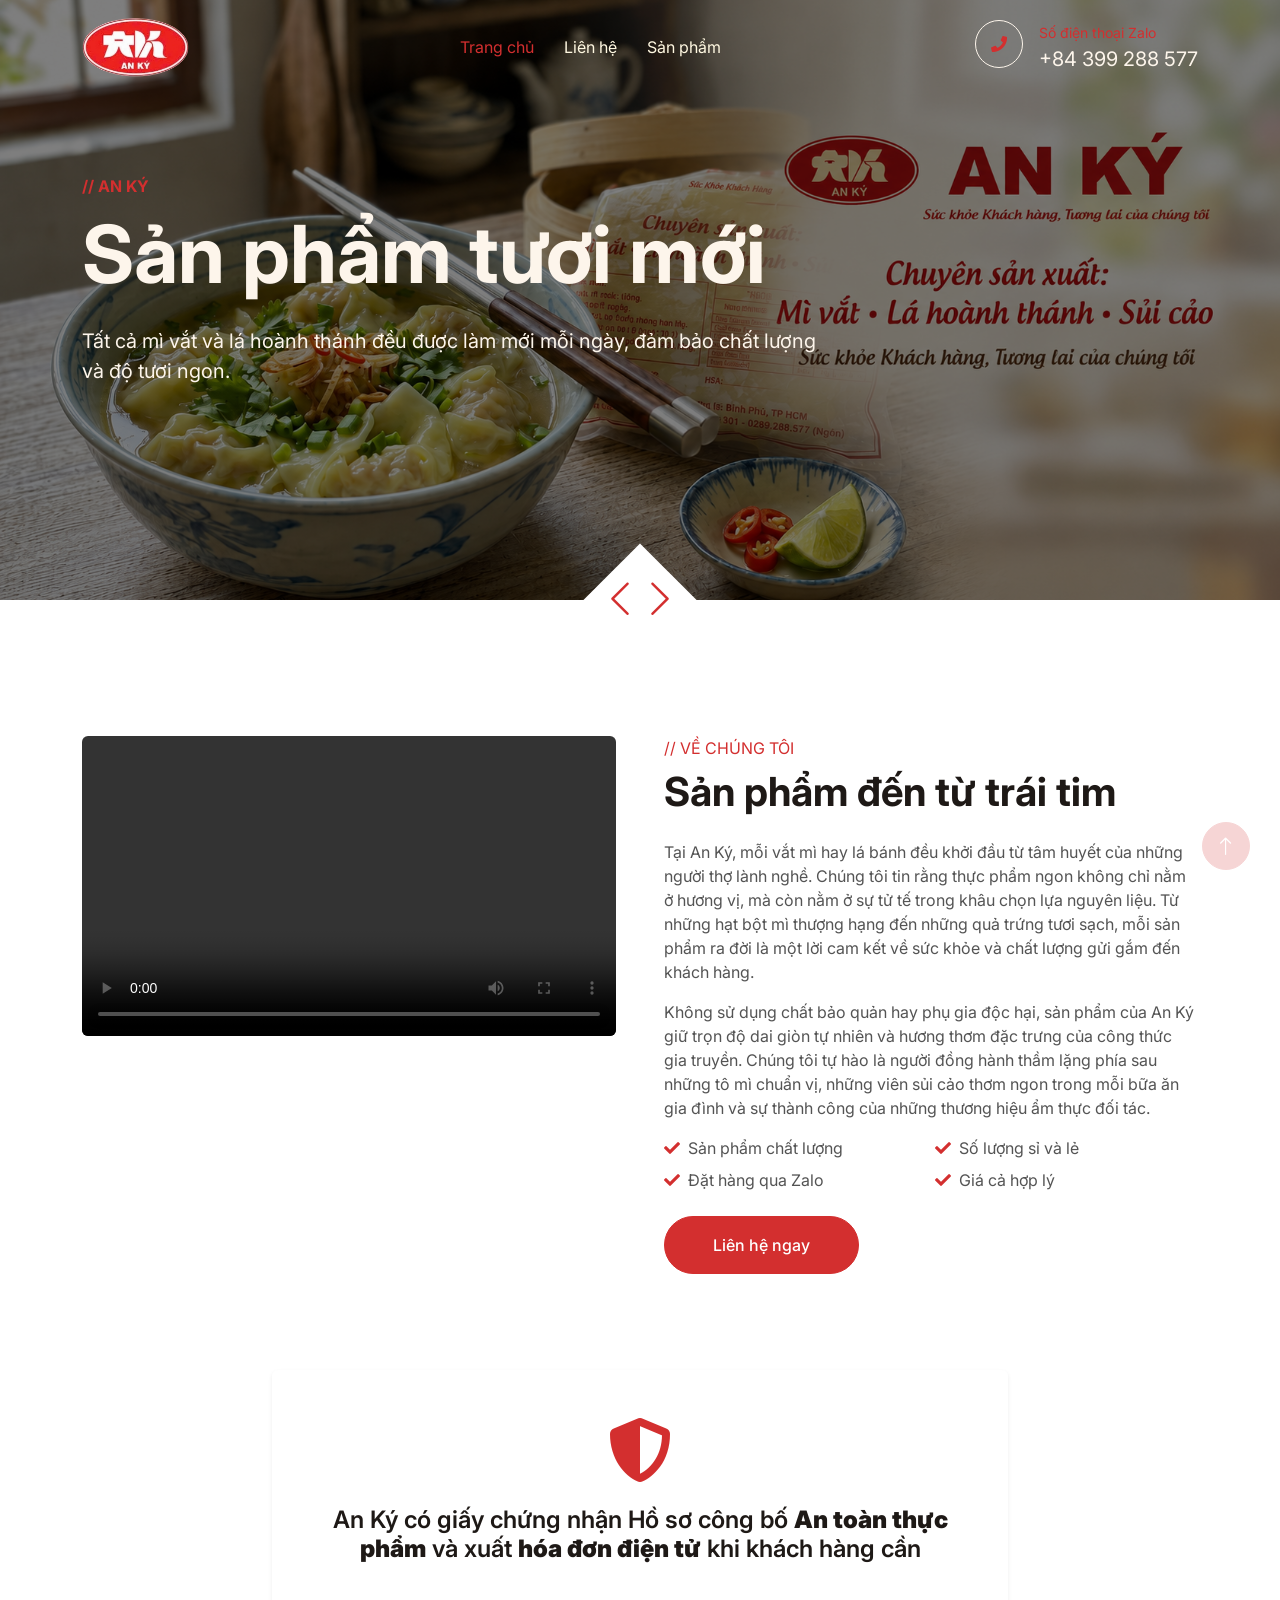
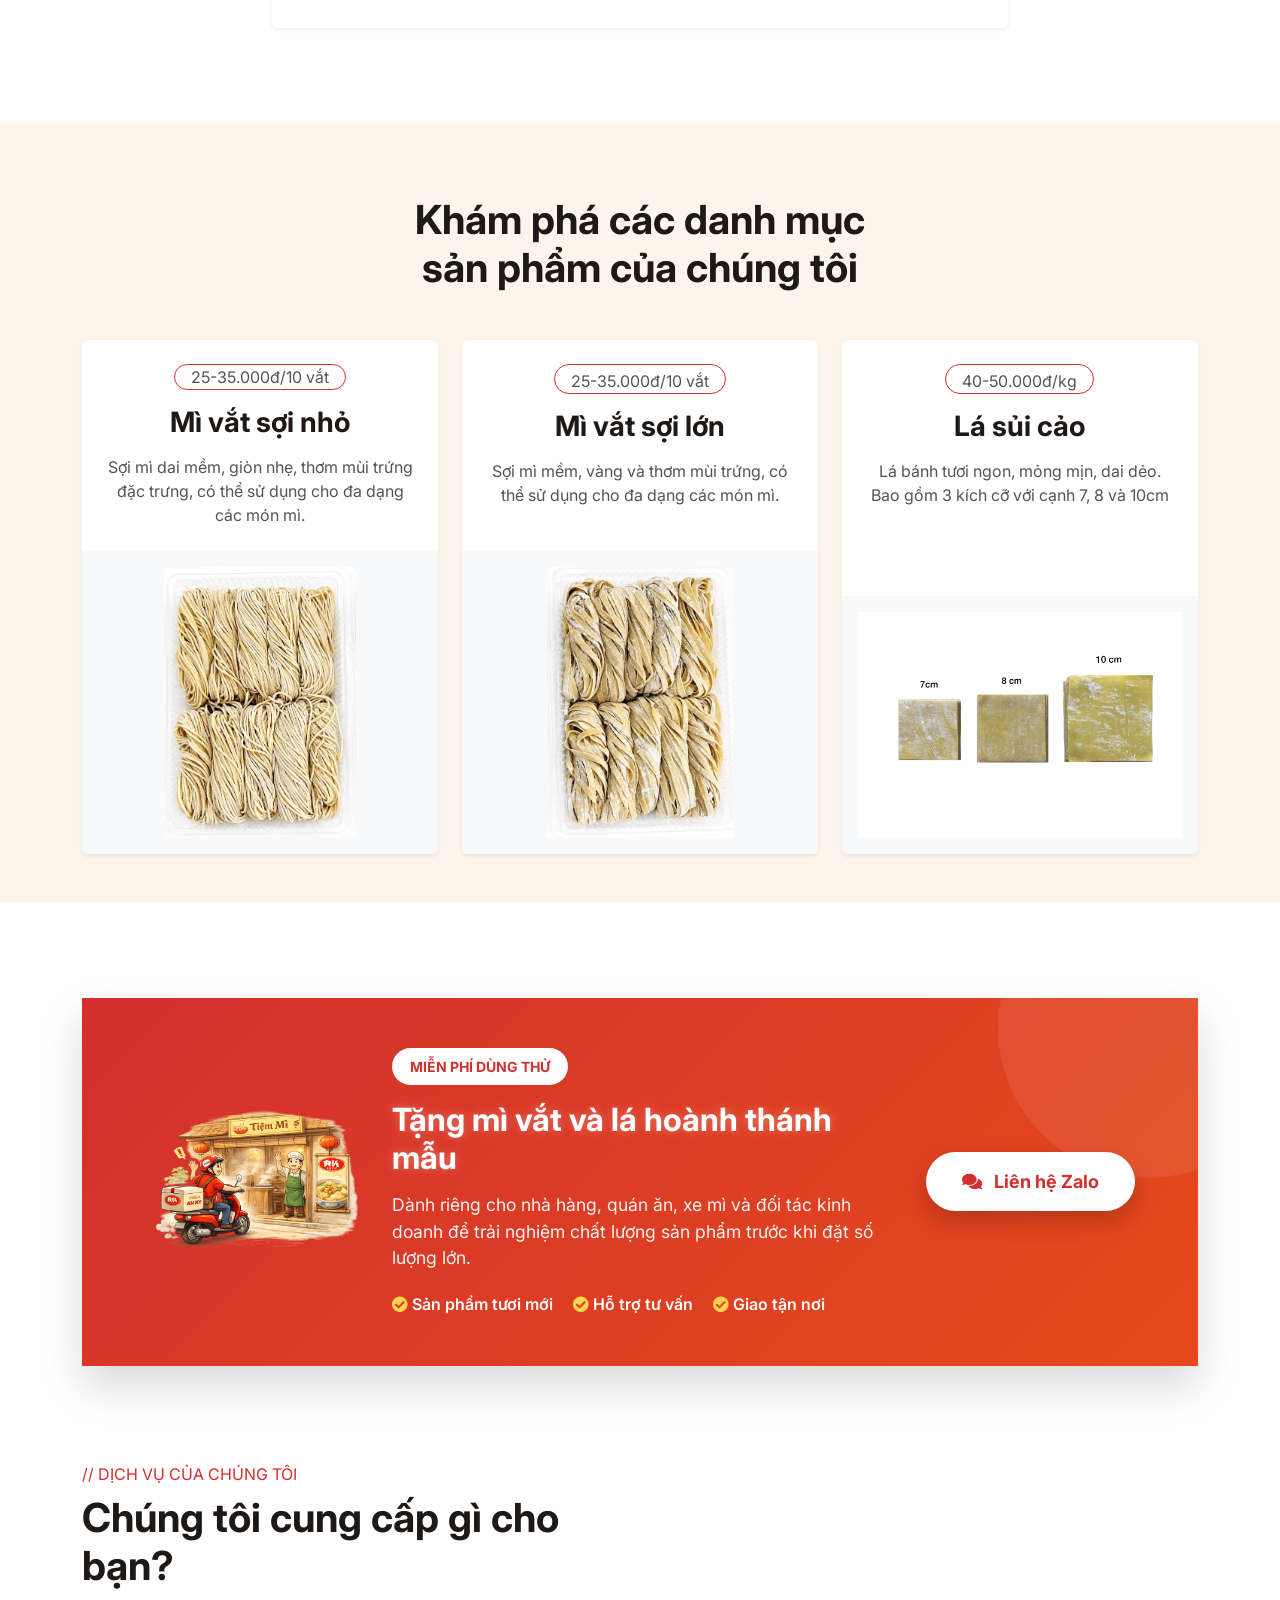
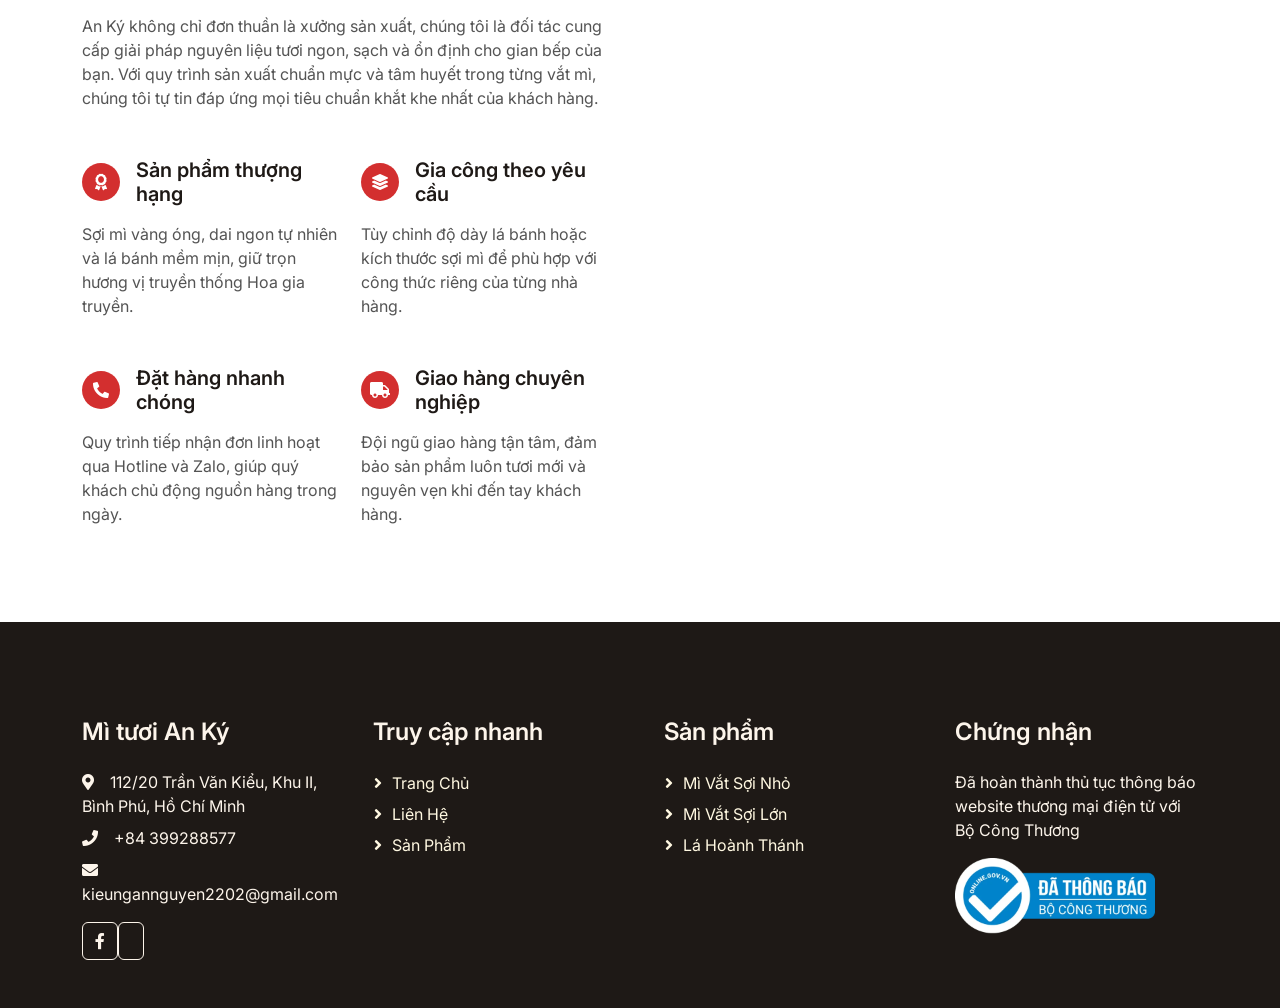
==== commit ccf58a96: "Update food safety certification text for clarity and emphasis" ====
--- a/index.html
+++ b/index.html
@@ -197,7 +197,9 @@
                         <div class="mb-4">
                             <i class="fa fa-shield-alt fa-4x text-primary"></i>
                         </div>
-                        <h3 class="mb-3">An Ký có cung cấp hồ sơ công bố An toàn thực phẩm và xuất hóa đơn điện tử khi khách hàng cần</h3>
+                        <h4 class="mb-3">An Ký có giấy chứng nhận Hồ sơ công bố
+                            <b>An toàn thực phẩm</b> và xuất
+                            <b>hóa đơn điện tử</b> khi khách hàng cần</h4>
                     </div>
                 </div>
             </div>
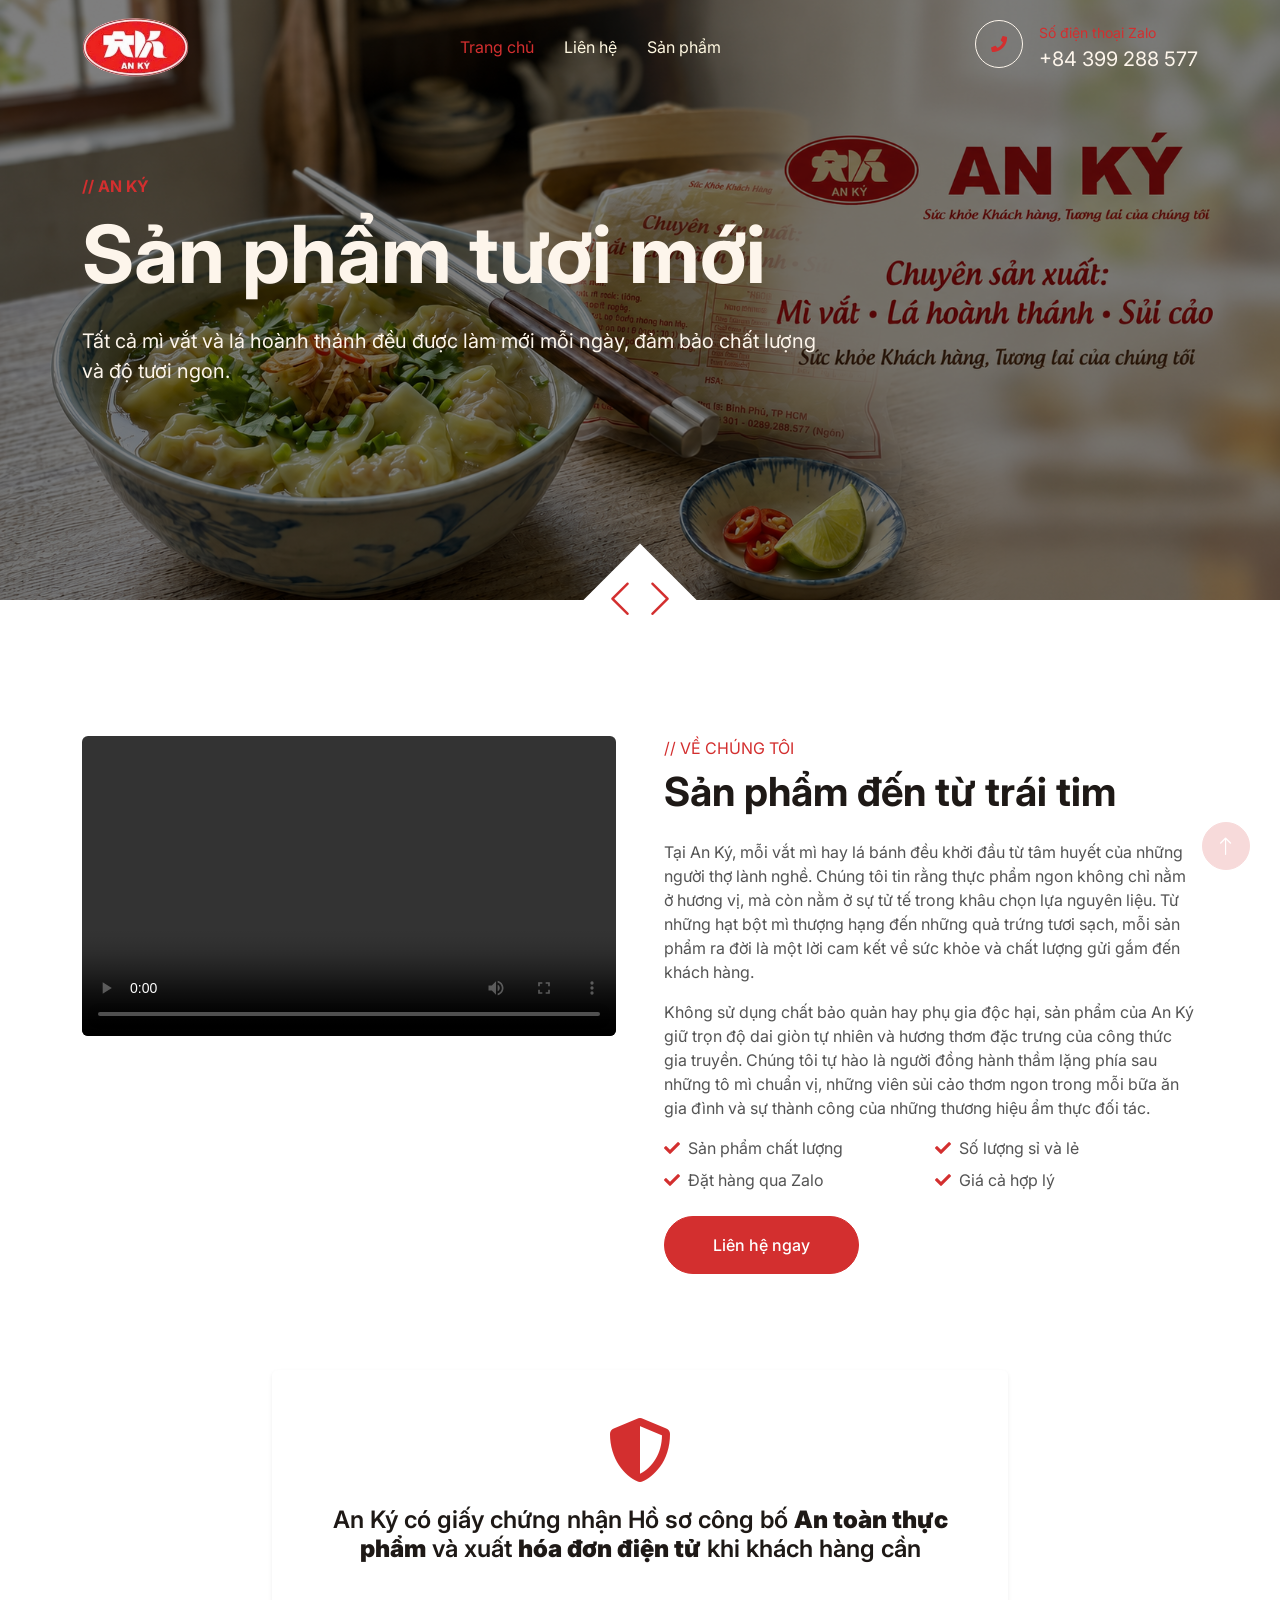
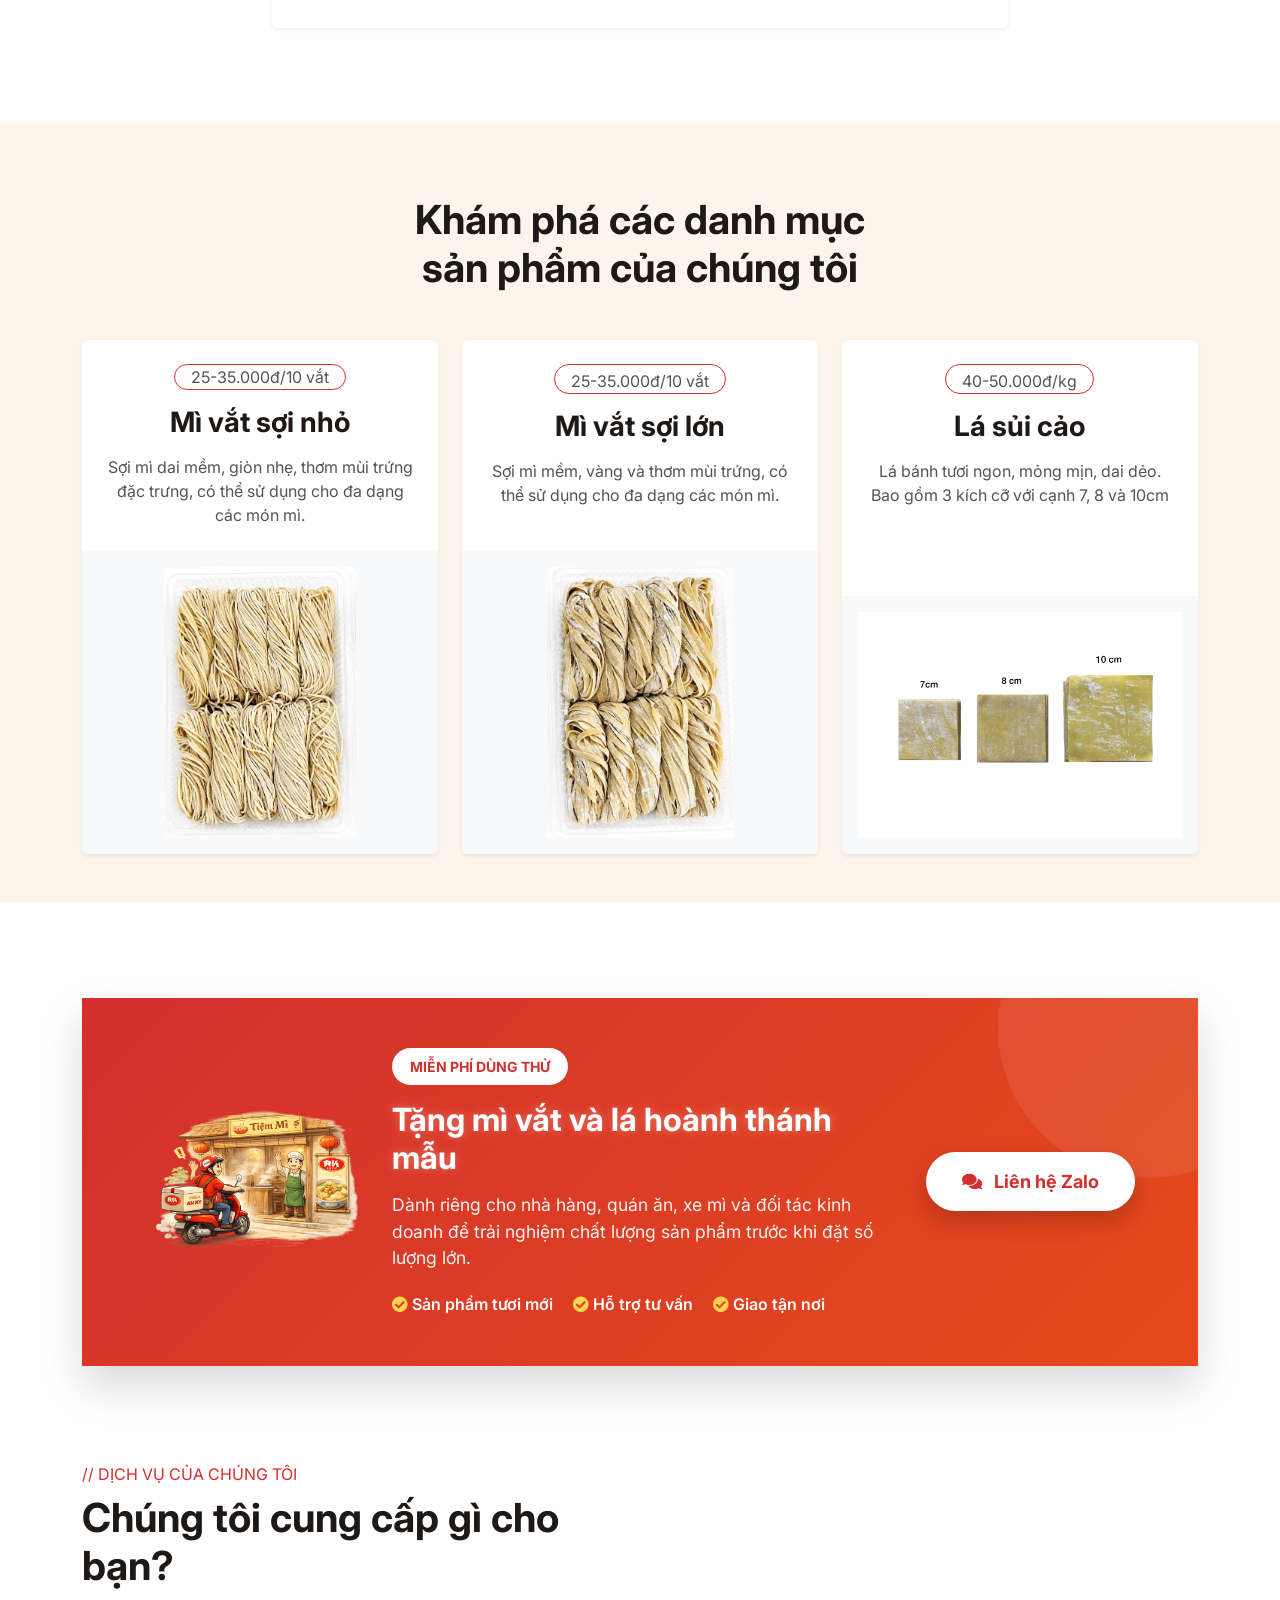
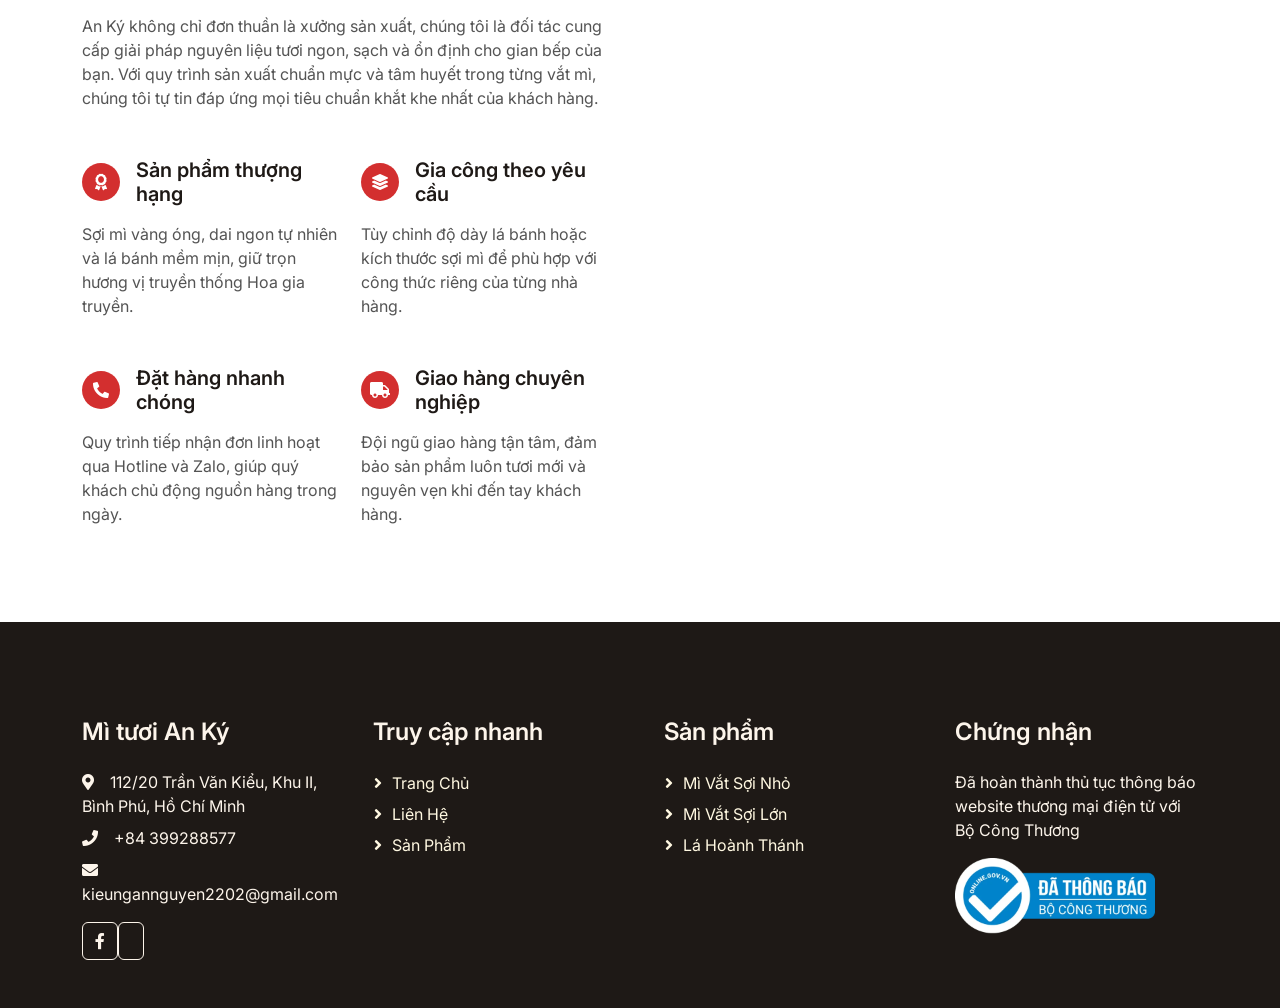
==== commit 2c453ad0: "Refactor footer section in about.html, index.html, and product.html for consistency and improved lay" ====
--- a/index.html
+++ b/index.html
@@ -383,43 +383,6 @@
     </div>
     <!-- Service End -->
 
-
-    <!-- Footer Start -->
-    <div class="container-fluid bg-dark text-light footer mt-5 pt-5 wow fadeIn " data-wow-delay="0.1s ">
-        <div class="container py-5 ">
-            <div class="row g-5 ">
-                <div class="col-lg-3 col-md-6 ">
-                    <h4 class="text-light mb-4 ">Mì tươi An Ký</h4>
-                    <p class="mb-2 "><i class="fa fa-map-marker-alt me-3 "></i>112/20 Trần Văn Kiểu, Khu II, Bình Phú, Hồ Chí Minh</p>
-                    <p class="mb-2 "><i class="fa fa-phone me-3 "></i>+84 399288577</p>
-                    <p class="mb-2 "><i class="fa fa-envelope me-3 "></i>kieungannguyen2202@gmail.com</p>
-                    <div class="d-flex pt-2 ">
-                        <a class="btn btn-outline-light btn-social " href="https://www.facebook.com/profile.php?id=61589121127930"><i class="fab fa-facebook-f "></i></a>
-                        <a class="btn btn-outline-light btn-social " href=" "><i class="fab fa-zalo "></i></a>
-                    </div>
-                </div>
-                <div class="col-lg-3 col-md-6 ">
-                    <h4 class="text-light mb-4 ">Truy cập nhanh</h4>
-                    <a class="btn btn-link " href="index.html ">Trang chủ</a>
-                    <a class="btn btn-link " href="about.html ">Liên hệ</a>
-                    <a class="btn btn-link " href="product.html ">Sản phẩm</a>
-                </div>
-                <div class="col-lg-3 col-md-6 ">
-                    <h4 class="text-light mb-4 ">Sản phẩm</h4>
-                    <a class="btn btn-link " href="product.html ">Mì vắt sợi nhỏ</a>
-                    <a class="btn btn-link " href="product.html ">Mì vắt sợi lớn</a>
-                    <a class="btn btn-link " href="product.html ">Lá hoành thánh</a>
-                </div>
-                <div class="col-lg-3 col-md-6 ">
-                    <h4 class="text-light mb-4 ">Chứng nhận</h4>
-                    <p>Đã hoàn thành thủ tục thông báo website thương mại điện tử với Bộ Công Thương</p>
-                    <img src="img/logo-da-thong-bao-bo-cong-thuong.webp" alt="Đã thông báo Bộ Công Thương" style="max-width: 200px; width: 100%; height: auto;">
-                </div>
-            </div>
-        </div>
-    </div>
-    <!-- Footer End -->
-
     <!-- Back to Top -->
     <a href="# " class="btn btn-lg btn-primary btn-lg-square rounded-circle back-to-top "><i class="bi bi-arrow-up "></i></a>
 
@@ -622,4 +585,40 @@
     </div>
 </body>
 
+<!-- Footer Start -->
+<div class="container-fluid bg-dark text-light footer mt-5 pt-5 wow fadeIn " data-wow-delay="0.1s ">
+    <div class="container py-5 ">
+        <div class="row g-5 ">
+            <div class="col-lg-3 col-md-6 ">
+                <h4 class="text-light mb-4 ">Mì tươi An Ký</h4>
+                <p class="mb-2 "><i class="fa fa-map-marker-alt me-3 "></i>112/20 Trần Văn Kiểu, Khu II, Bình Phú, Hồ Chí Minh</p>
+                <p class="mb-2 "><i class="fa fa-phone me-3 "></i>+84 399288577</p>
+                <p class="mb-2 "><i class="fa fa-envelope me-3 "></i>kieungannguyen2202@gmail.com</p>
+                <div class="d-flex pt-2 ">
+                    <a class="btn btn-outline-light btn-social " href="https://www.facebook.com/profile.php?id=61589121127930"><i class="fab fa-facebook-f "></i></a>
+                    <a class="btn btn-outline-light btn-social " href=" "><i class="fab fa-zalo "></i></a>
+                </div>
+            </div>
+            <div class="col-lg-3 col-md-6 ">
+                <h4 class="text-light mb-4 ">Truy cập nhanh</h4>
+                <a class="btn btn-link " href="index.html ">Trang chủ</a>
+                <a class="btn btn-link " href="about.html ">Liên hệ</a>
+                <a class="btn btn-link " href="product.html ">Sản phẩm</a>
+            </div>
+            <div class="col-lg-3 col-md-6 ">
+                <h4 class="text-light mb-4 ">Sản phẩm</h4>
+                <a class="btn btn-link " href="product.html ">Mì vắt sợi nhỏ</a>
+                <a class="btn btn-link " href="product.html ">Mì vắt sợi lớn</a>
+                <a class="btn btn-link " href="product.html ">Lá hoành thánh</a>
+            </div>
+            <div class="col-lg-3 col-md-6 ">
+                <h4 class="text-light mb-4 ">Chứng nhận</h4>
+                <p>Đã hoàn thành thủ tục thông báo website thương mại điện tử với Bộ Công Thương</p>
+                <img src="img/logo-da-thong-bao-bo-cong-thuong.webp" alt="Đã thông báo Bộ Công Thương" style="max-width: 200px; width: 100%; height: auto;">
+            </div>
+        </div>
+    </div>
+</div>
+<!-- Footer End -->
+
 </html>
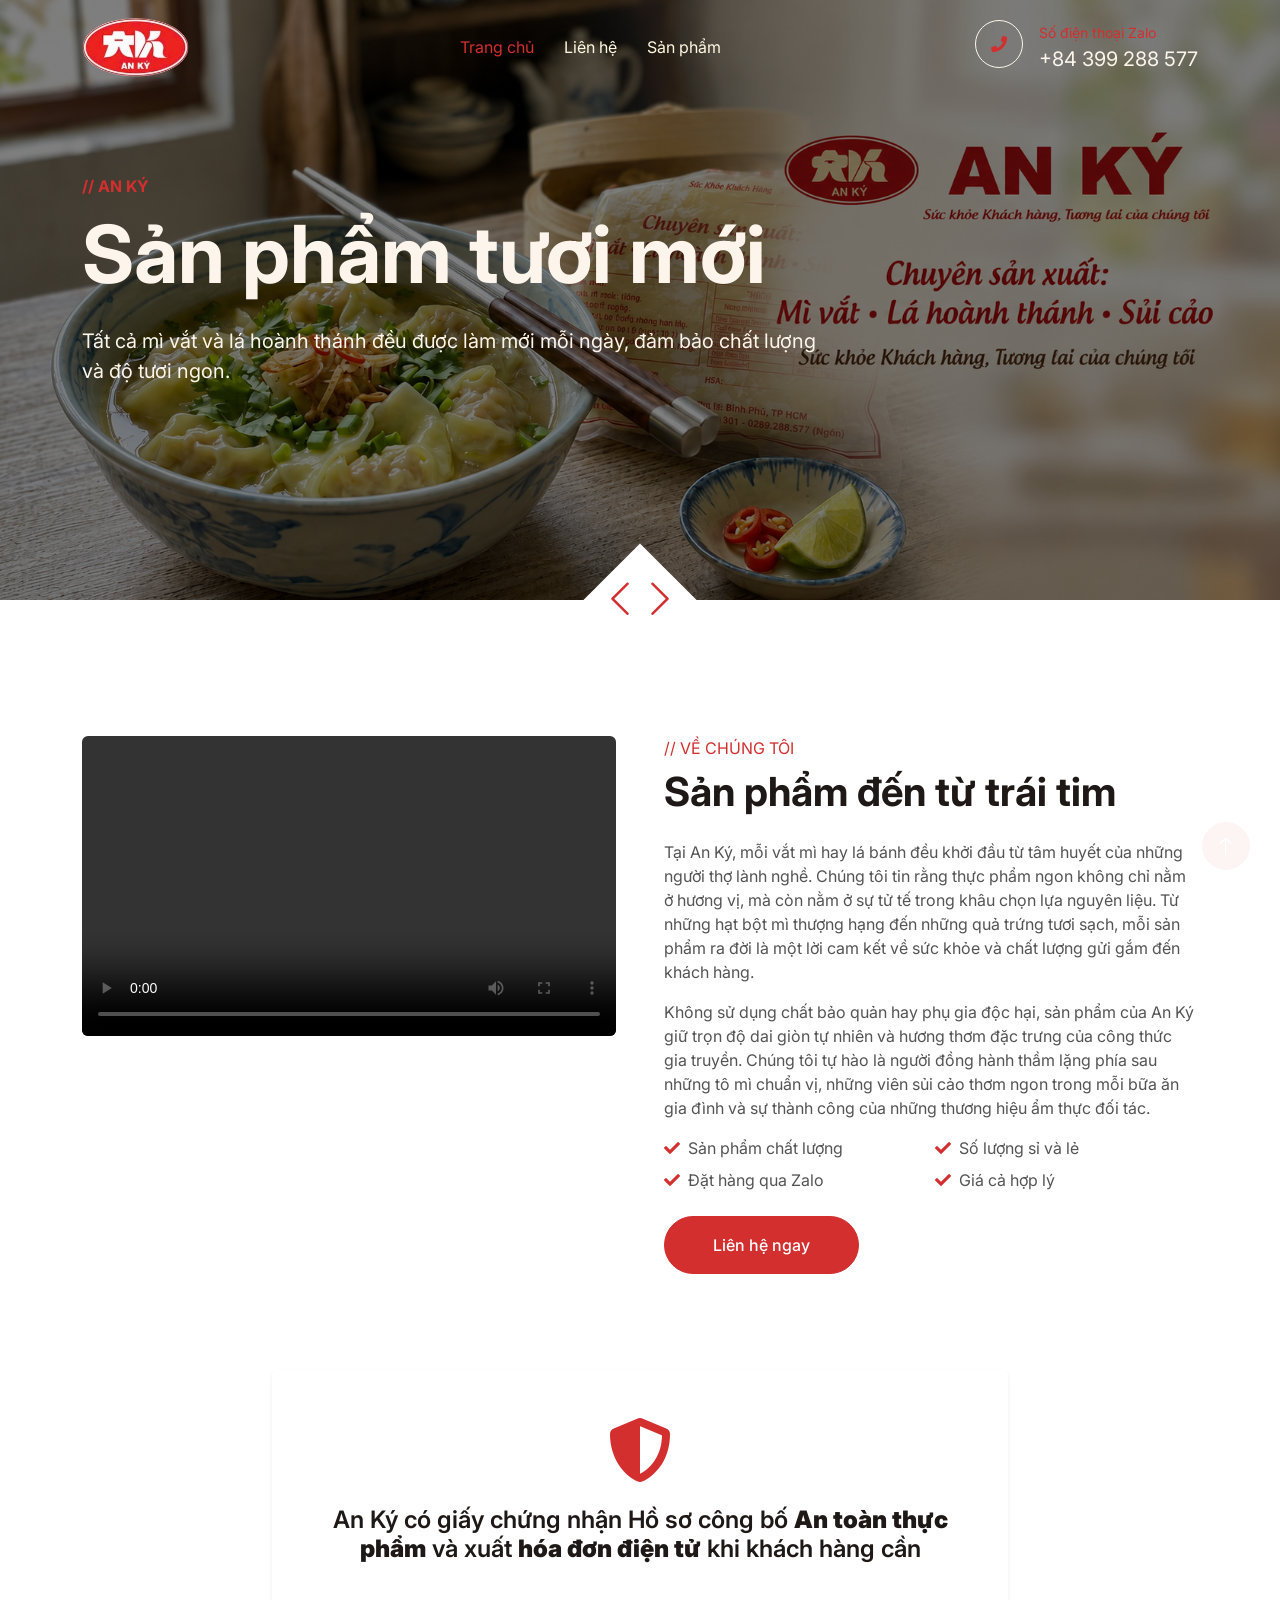
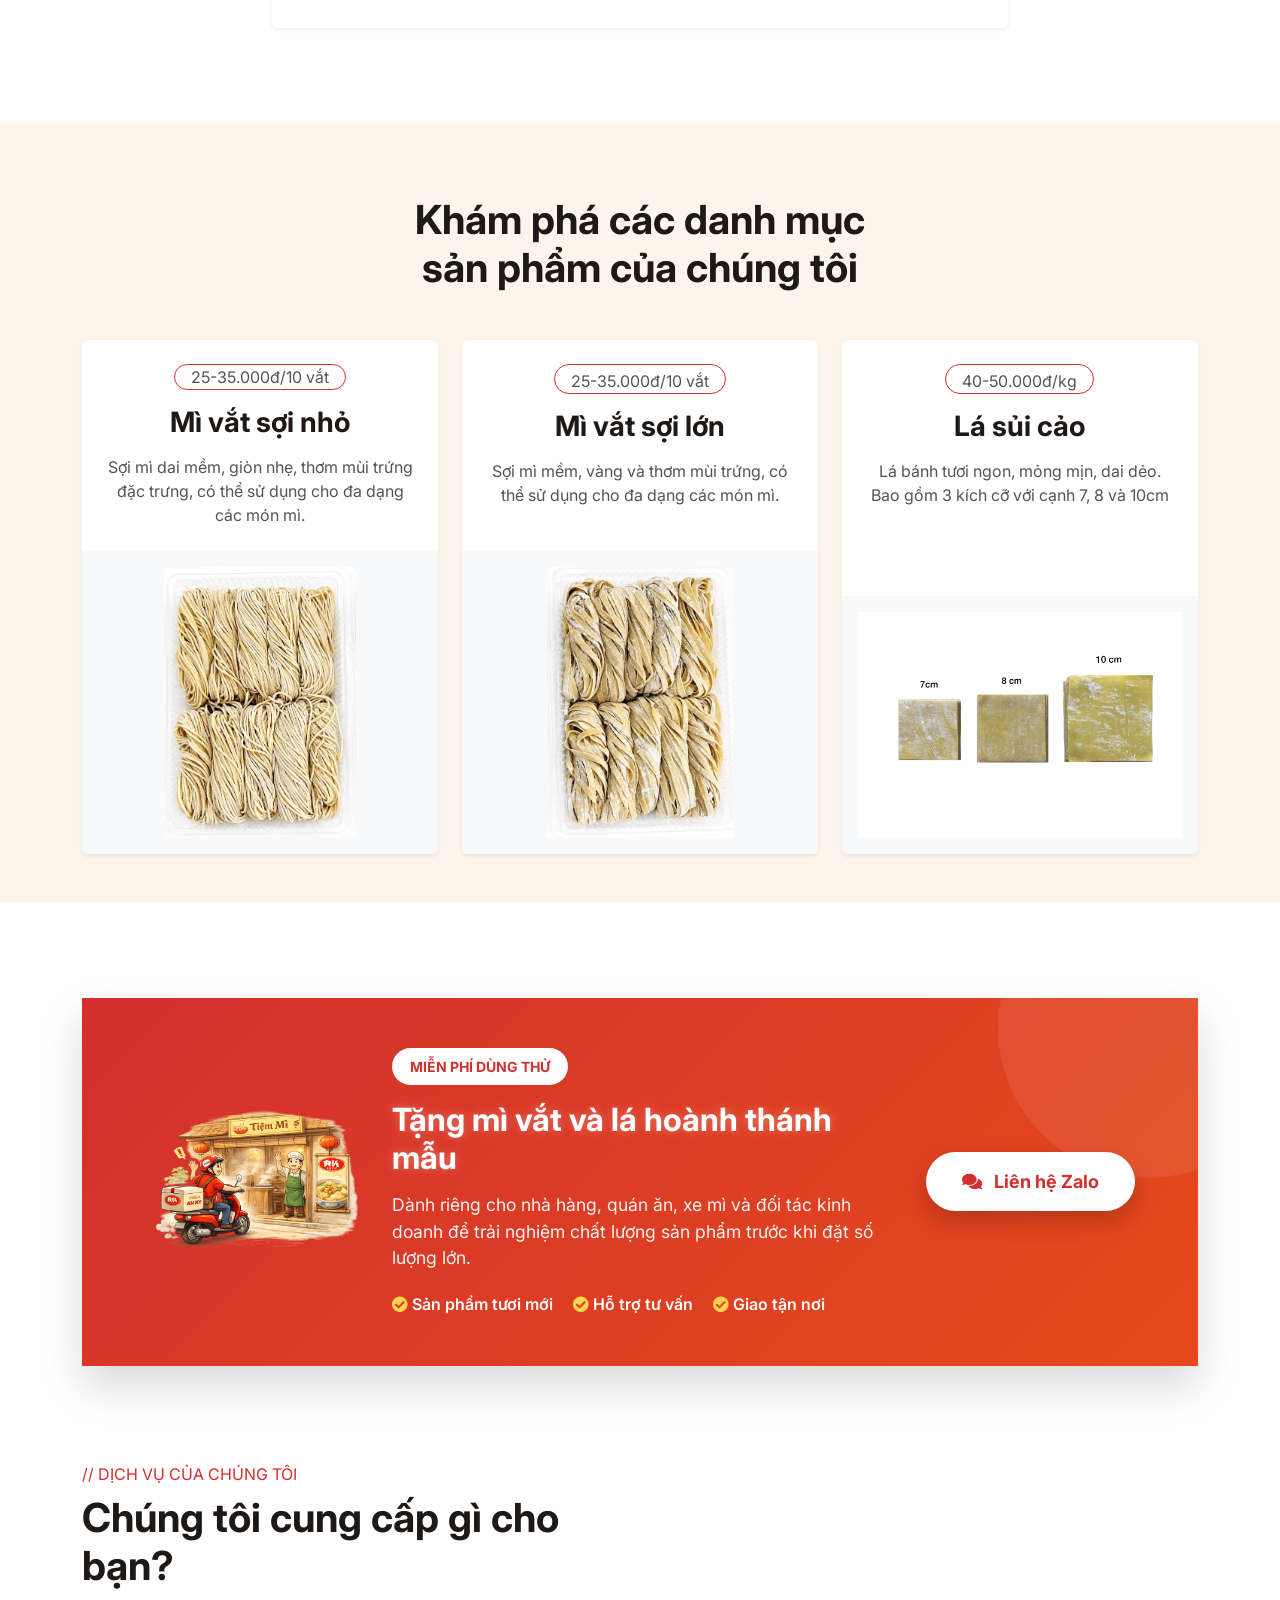
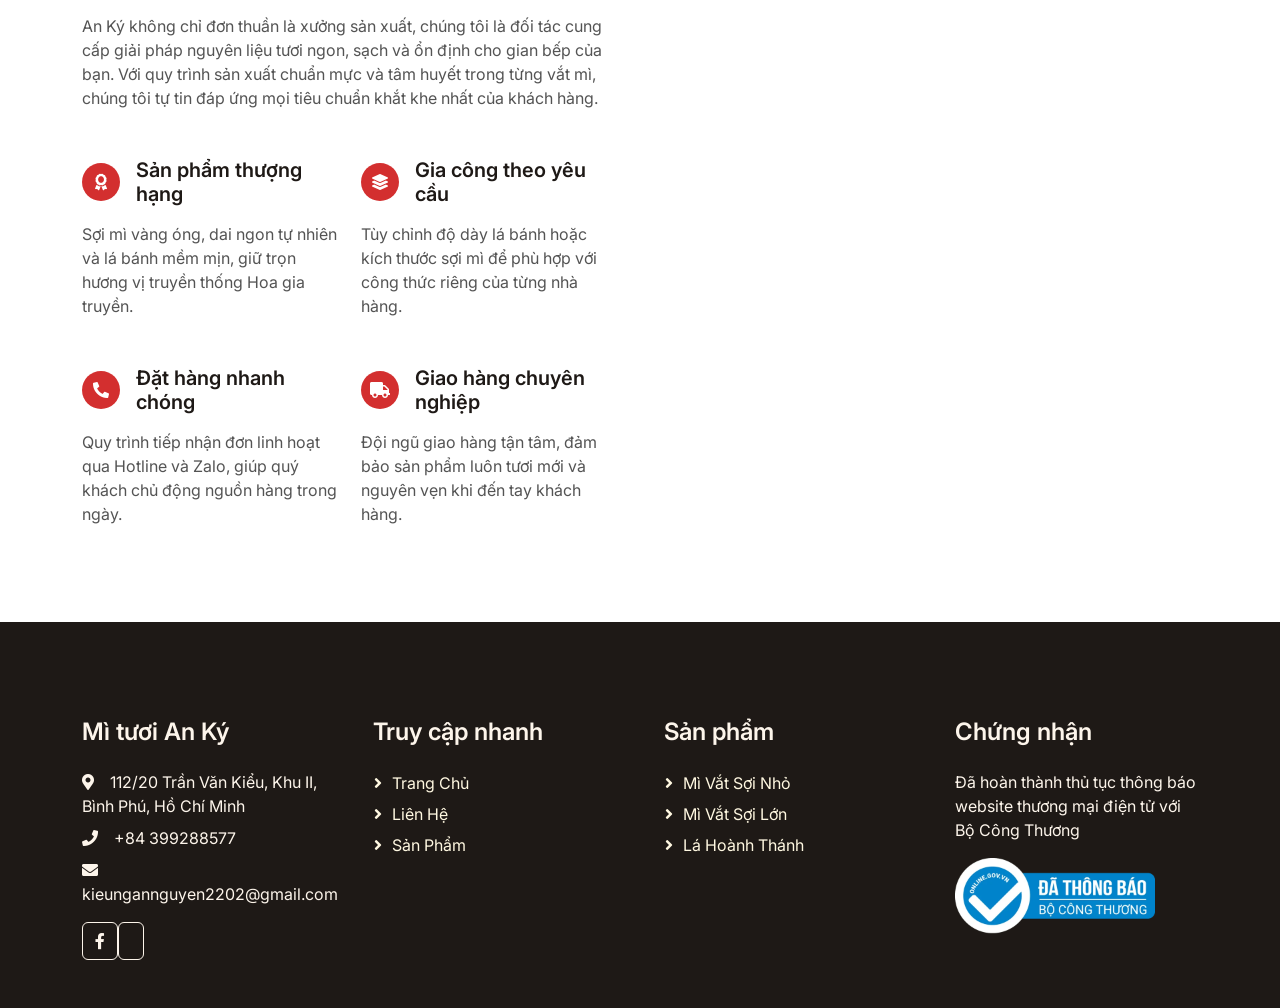
==== commit d854aa6d: "Refactor code structure for improved readability and maintainability" ====
--- a/index.html
+++ b/index.html
@@ -124,7 +124,7 @@
                 </div>
             </div>
             <div class="owl-carousel-item position-relative">
-                <img class="img-fluid" src="img/dumpling_3.png" alt="Thơm ngon, đẹp mắt. Lá hoành thánh mỏng mịn, sợi mì dai dẻo, thích hợp cho các món dimsum và đa dạng các món ăn khác.">
+                <img class="img-fluid" src="img/dumpling_6.png" alt="Thơm ngon, đẹp mắt. Lá hoành thánh mỏng mịn, sợi mì dai dẻo, thích hợp cho các món dimsum và đa dạng các món ăn khác.">
                 <div class="owl-carousel-inner">
                     <div class="container">
                         <div class="row justify-content-start">
